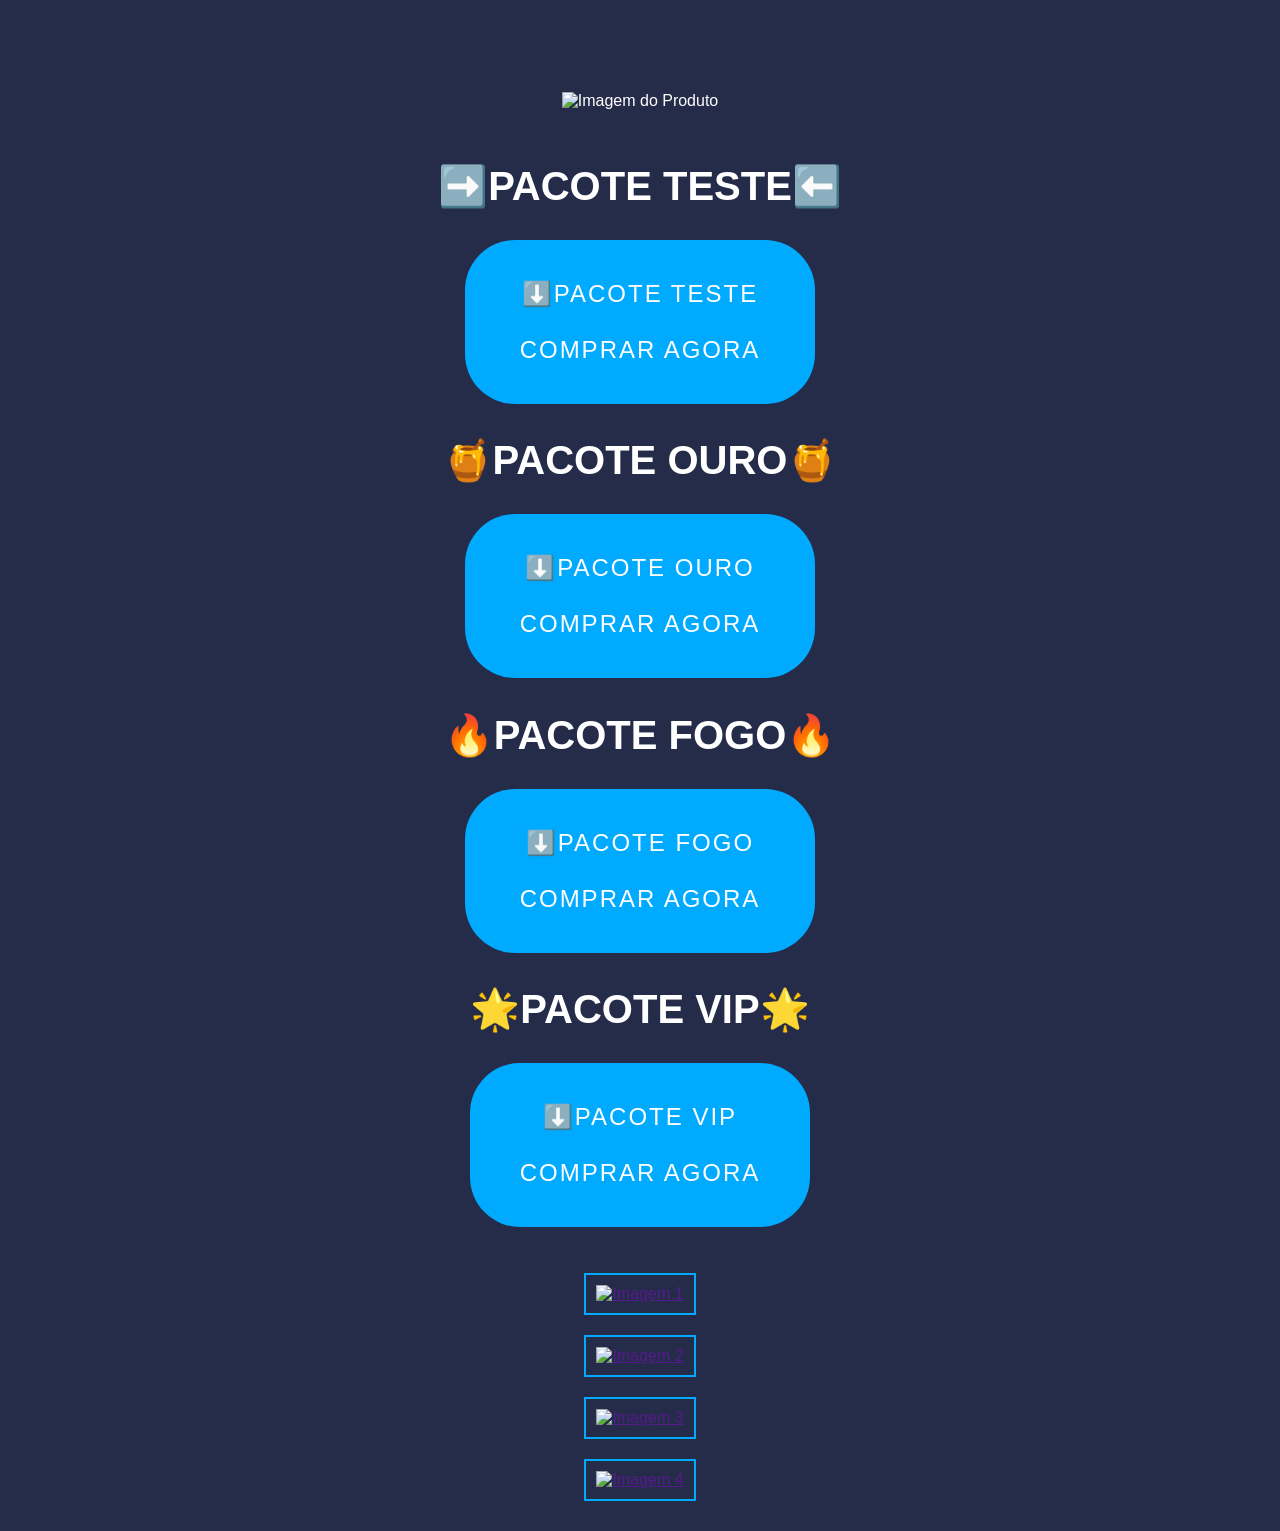
==== index.html @ 2c7ecfc5 "Add files via upload" ====
<!DOCTYPE html>
<html>
<head>
  <title>PACOTES VIP - LAURA SANCHEZ</title>
  <style>
    body {
      background-color: #252c4a;
      font-family: Arial, sans-serif;
      margin: 0;
      padding: 0;
    }

    .container {
      display: flex;
      flex-direction: column;
      align-items: center;
      justify-content: center;
      color: #ffffff;
      text-align: center;
      padding: 20px;
      box-sizing: border-box;
    }

    .product-image {
      max-width: 100%;
      margin-bottom: 20px;
    }

    h2 {
      font-size: 24px;
      margin-bottom: 10px;
    }

    .buy-button {
      padding: 40px 50px;
      font-size: 24px;
      border: none;
      border-radius: 50px;
      background-color: #00aaff;
      color: #ffffff;
      text-transform: uppercase;
      letter-spacing: 2px;
      transition: background-color 0.3s ease;
      display: inline-block;
      margin-top: 10px;
      width: 100%;
      max-width: 350px;
    }

    .buy-button:hover {
      background-color: #0077cc;
    }

    .buy-button:focus {
      outline: none;
    }

    .image-wrapper {
      border: 2px solid #00aaff;
      margin: 10px;
      padding: 10px;
      display: inline-block;
    }

    .image-wrapper img {
      max-width: 100%;
    }

    .blink-animation {
      animation: blink 1.5s infinite;
    }

    @keyframes blink {
      0% { opacity: 1; }
      50% { opacity: 0; }
      100% { opacity: 1; }
    }
  </style>
</head>
<br><br><br><br>
<body>
  <div class="container">
    <img class="product-image" src="https://i.ibb.co/f850Kmj/pacote-vip.png" alt="Imagem do Produto">

    <div>
      <h2 style="font-size: 40px; margin-bottom: 20px;">➡️PACOTE TESTE⬅️</h2>
      <a href="https://pepper.com.br/checkout/index.html?p=47967&o=49693"><button class="buy-button" type="button">⬇️PACOTE TESTE<br><br>COMPRAR AGORA</button></a>
    </div>

    <div>
      <h2 style="font-size: 40px; margin-bottom: 20px;">🍯PACOTE OURO🍯</h2>
      <a href="https://pepper.com.br/checkout/index.html?p=47967&o=49694"><button class="buy-button" type="button">⬇️PACOTE OURO<br><br>COMPRAR AGORA</button></a>
    </div>

    <div>
      <h2 style="font-size: 40px; margin-bottom: 20px;">🔥PACOTE FOGO🔥</h2>
      <a href="https://pepper.com.br/checkout/index.html?p=47967&o=49695"><button class="buy-button blink-animation" type="button">⬇️PACOTE FOGO<br><br>COMPRAR AGORA</button></a>
    </div>

    <div>
      <h2 style="font-size: 40px; margin-bottom: 20px;">🌟PACOTE VIP🌟</h2>
      <a href="https://pepper.com.br/checkout/index.html?p=47967&o=49696"><button class="buy-button" type="button">⬇️PACOTE VIP<br><br>COMPRAR AGORA</button></a>
    </div>
    <br><br>
    <div class="image-wrapper">
      <a href=""><img src="https://i.ibb.co/4Wndb2W/01.png" alt="Imagem 1"></a>
    </div>

    <div class="image-wrapper">
      <a href=""><img src="https://i.ibb.co/R0n1n1X/PV.png" alt="Imagem 2"></a>
    </div>

    <div class="image-wrapper">
      <a href=""><img src="https://i.ibb.co/zRY7qC9/03.png" alt="Imagem 3"></a>
    </div>

    <div class="image-wrapper">
      <a href=""><img src="https://i.ibb.co/wpYkv2X/04.png" alt="Imagem 4"></a>
    </div>
  </div>
</body>
</html>
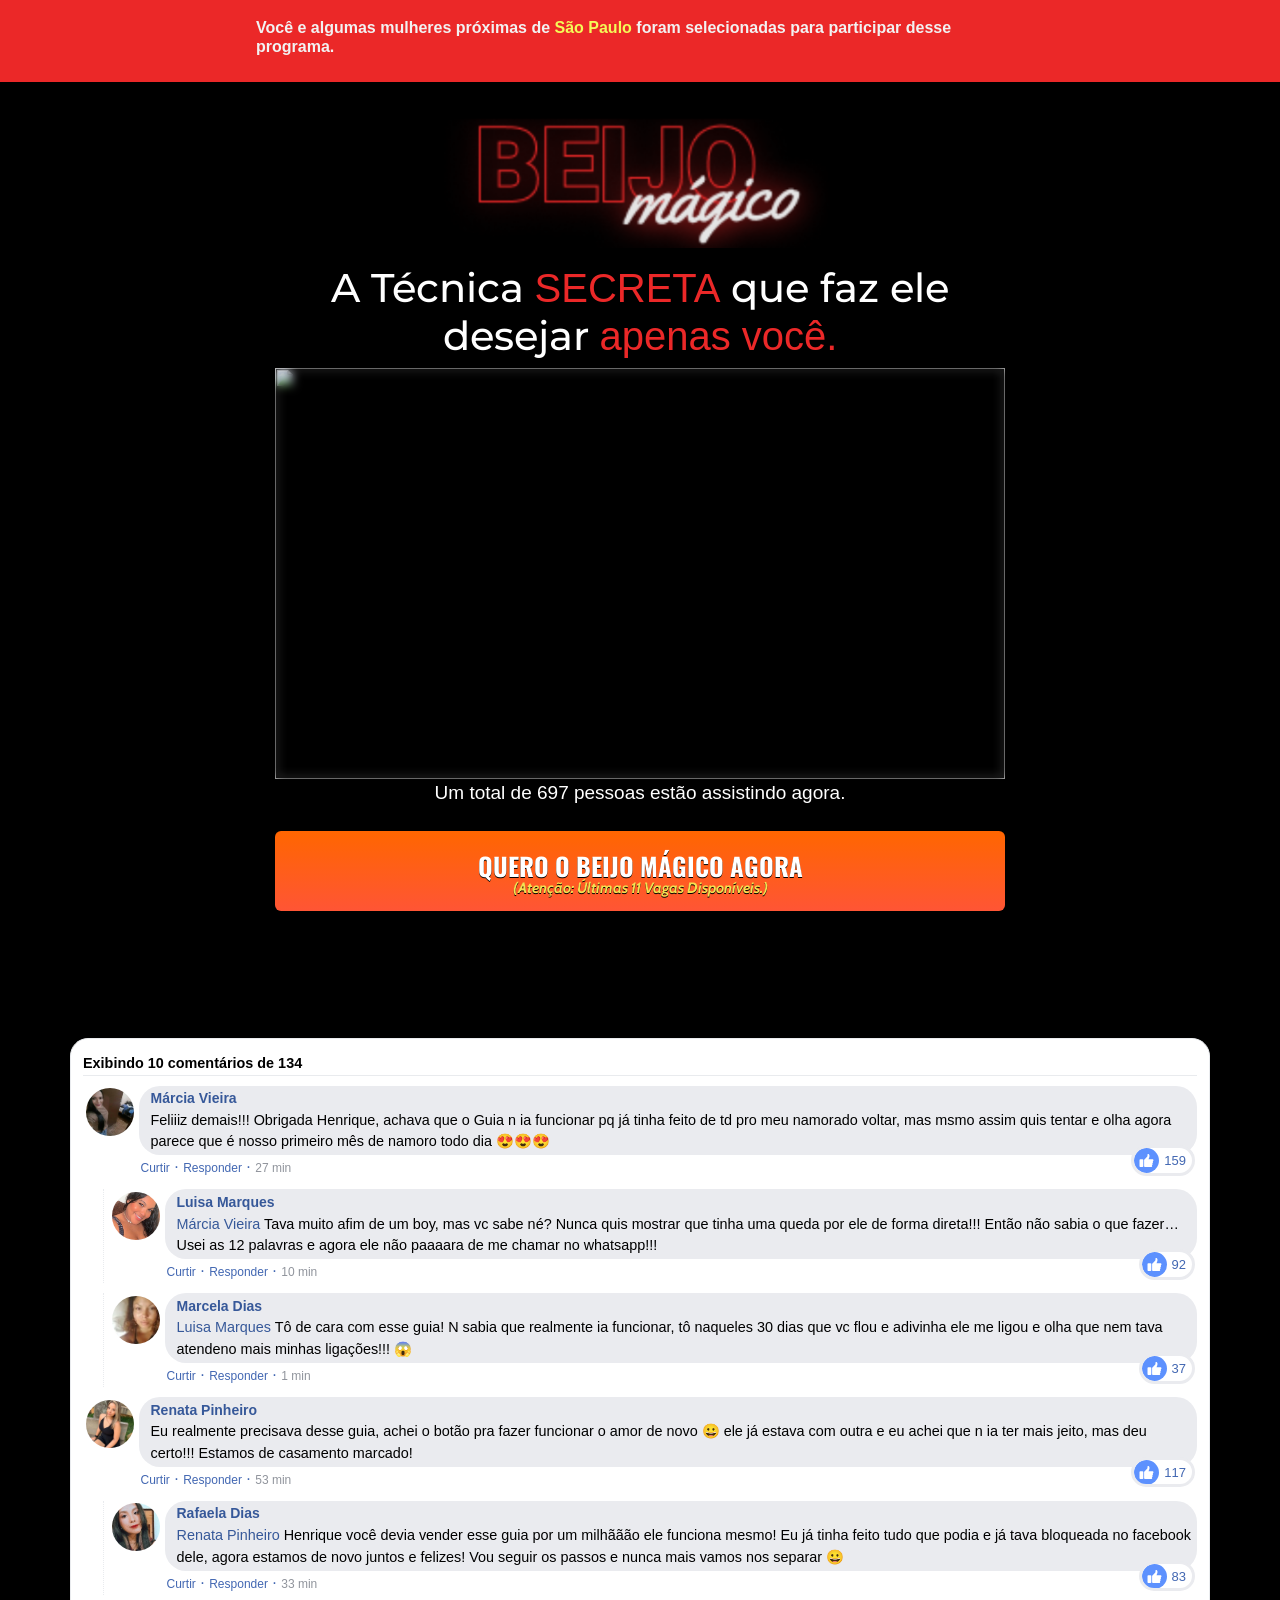
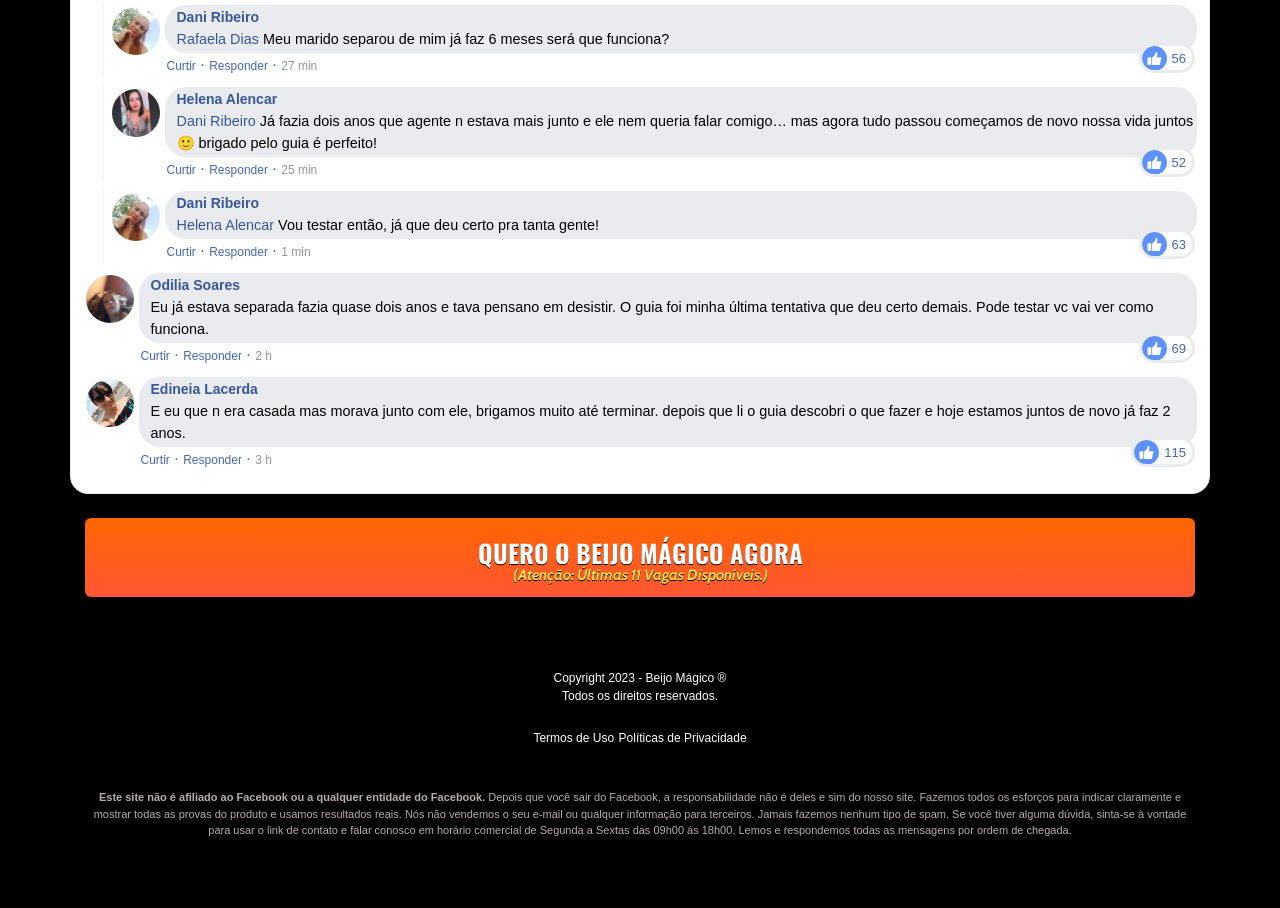
==== commit 1b83f196: "Add files via upload" ====
--- a/index.html
+++ b/index.html
@@ -1,122 +1,1244 @@
+
+
 <!DOCTYPE html>
-<html>
+<html lang="pt-br">
 <head>
-  <title>PACOTES VIP - LAURA SANCHEZ</title>
-  <style>
-    body {
-      background-color: #252c4a;
-      font-family: Arial, sans-serif;
+
+<meta charset="utf-8">
+<meta name="viewport" content="width=device-width, initial-scale=1, shrink-to-fit=no">
+<title>Beijo Mágico</title>
+<link rel="shortcut icon" href="./files/favicon.ico">
+<link rel="stylesheet" href="https://stackpath.bootstrapcdn.com/bootstrap/4.1.3/css/bootstrap.min.css" integrity="sha384-MCw98/SFnGE8fJT3GXwEOngsV7Zt27NXFoaoApmYm81iuXoPkFOJwJ8ERdknLPMO" crossorigin="anonymous">
+<link href="https://fonts.googleapis.com/css2?family=Cabin&family=Montserrat&family=Open+Sans&family=Oswald&display=swap" rel="stylesheet">
+
+<script async src="https://www.googletagmanager.com/gtag/js?id=G-GF284XY72P"></script>
+<script>
+      window.dataLayer = window.dataLayer || [];
+      function gtag(){dataLayer.push(arguments);}
+      gtag('js', new Date());
+    
+      gtag('config', 'G-GF284XY72P');
+    </script>
+<style type="text/css">
+      header {
+        color: white;
+        background-image: url("assets/img/bg.jpg");
+        background-color: rgba(0, 0, 0, 0.6);
+        background-position: center;
+        background-size: cover;
+        background-attachment: fixed;
+        background-blend-mode: darken;
+      }
+    </style>
+</head>
+<body>
+</script>
+</head>
+<body>
+<style>
+.zMkYDH2912119 {display: none}
+html {overflow-x:hidden}
+</style>
+<style>.zooming { animation: zooming 1.25s ease infinite; } @keyframes zooming { 0% { transform: scale(1, 1); } 50% { transform: scale(1.1, 1.1); } 100% { transform: scale(1, 1); } }</style>
+<style>.px-1{padding-left:4px;padding-right:4px}.pt-0.5{padding-top:2px}.mt-4{margin-top:16px}@media (min-width:640px){.sm\:text-sm{font-size:14px;line-height:20px}}.mt-2{margin-top:8px}.mb-2{margin-bottom:8px}.flex{display:flex}.w-full{width:100%}.space-x-1>:not([hidden])~:not([hidden]){margin-left:.25rem}.items-center{align-items:center}.font-\[Helvetica\]{font-family:Helvetica,Arial,sans-serif}.cursor-pointer{cursor:pointer}.rounded-full{border-radius:99999px}.h-12{height:48px}.w-12{width:48px}.flex-col{flex-direction:column}.py-1{padding-top:4px;padding-bottom:4px}.px-3{padding-left:12px;padding-right:12px}.pl-0\.5,.px-0\.5{padding-left:2px}.rounded-\[18px\]{border-radius:18px}.bg-stone-100{background-color:#f5f5f4}.px-0\.5{padding-right:2px}.font-semibold{font-weight:600}.text-\[\#365899\]{color:#365899}.text-\[13px\]{font-size:13px}.leading-4{line-height:16px}.hover\:underline:hover{text-decoration-line:underline}.text-sm{font-size:14px}.relative{position:relative}.justify-between{justify-content:space-between}.grow{flex-grow:1}.text-xs{font-size:12px}.text-\[\#90949c\]{color:#90949c}.ml-px{margin-left:1px}.gap-1{gap:4px}.w-fit{width:fit-content}.hidden{display:none}.-mt-1{margin-top:-4px}.-mt-2{margin-top:-8px}.mr-2{margin-right:8px}.h-4,.h-5{height:16px}.drop-shadow{--tw-drop-shadow:drop-shadow(0 1px 2px rgba(0, 0, 0, 0.1)) drop-shadow(0 1px 1px rgba(0, 0, 0, 0.06));filter:var(--tw-drop-shadow)}.bg-slate-50{background-color:#f8fafc}.py-0\.5{padding-top:2px;padding-bottom:2px}.pr-1{padding-right:4px}.block{display:block}.w-4{width:16px}.z-10{z-index:10}.-ml-1{margin-left:-4px}.ml-4{margin-left:16px}.gap-x-0\.5{column-gap:2px}.mr-0\.5{margin-right:2px;margin-left:2px}.border-l{border-left-width:1px}.border-slate-300{border-color:#cbd5e1}.border-dotted{border-style:dotted}.ml-5{margin-left:20px}.h-8{height:32px}.w-8{width:32px}.h-10{height:40px}.w-10{width:40px}@media (min-width:640px){.sm\:w-16{width:64px}.sm\:ml-12{margin-left:48px}}.pl-2{padding-left:8px}</style>
+<div class="division-1657813287709__wrapper">
+<style>
+#division-1657813287709 {
+position: relative;
+padding: 2vh 20vw 2vh 20vw;
+background-color: #EB2828;
+}
+@media (max-width:1200px) {
+#division-1657813287709 {
+padding: 1vh 10vw 1vh 10vw;
+}
+}
+@media (max-width:600px) {
+#division-1657813287709 {
+padding: 0.75vh 1.5vw 0.75vh 1.5vw;
+}
+}
+</style>
+<div id="division-1657813287709" class="AWtPQv2903404">
+<div class="text-16578133316969nqkcl">
+<style>
+.text-16578133316969nqkcl-element p {
+font-size: 1.32vw;
+text-align: center;
+margin-top: 1vh;
+margin-bottom: 1vh;
+color: #ffffff;
+line-height: 1.1;
+font-weight: 400;
+}
+@media (max-width: 1200px) {
+.text-16578133316969nqkcl-element p {
+font-size: 2.20vw;
+margin-top: 0.75vh;
+margin-bottom: 0.75vh;
+}
+}
+@media (max-width: 640px) {
+.text-16578133316969nqkcl-element p {
+font-size: 4.00vw;
+text-align: center;
+}
+}
+</style>
+<div class="text-16578133316969nqkcl-element text">
+<h6>
+<span style="color: #F2F2F2"><b><span class="sm">Você e algumas mulheres próximas de <span id="address" style="color:#F4FA58;">São Paulo</span> foram selecionadas para participar desse programa.</span></b></span>&nbsp;<b><span class="lg"></span>&nbsp;</b>
+</h6>
+<script src="https://ajax.googleapis.com/ajax/libs/jquery/3.5.1/jquery.min.js"></script>
+<script>$.get("https://ipinfo.io/json", function (response) { $("#address").html(response.city);
+}, "jsonp");
+</script>
+</div>
+</div>
+</div>
+</div>
+<style>
+    header {
+      background: url("./files/headerbg2.jpg");
+      background-repeat: repeat;
+    }
+    h1 {
+      font-size: clamp(1.5em, 1em + 3vw, 2.5em);
+      text-transform: uppercase bold;
+      font-family: 'Montserrat', sans-serif;
+    }
+    .a-btn {
+      text-decoration: none;
+      -webkit-font-smoothing: antialiased;
       margin: 0;
-      padding: 0;
-    }
-
-    .container {
-      display: flex;
-      flex-direction: column;
-      align-items: center;
-      justify-content: center;
-      color: #ffffff;
+      border: 0; 
+      font: inherit; 
+      vertical-align: baseline;
+      color: #2e82bc; 
+      outline: 0; 
+      line-height: 1; 
+      text-align: center; 
+      position:relative!important; display: inline-block!important;
+      border-style: solid; 
+      width: 100%; padding-left: 0!important; padding-right: 0!important; 
+      margin-bottom: 10px; 
+      padding: 22px 44px; border-color: #ff5535; border-width: 0px; 
+      border-radius: 6px; 
+      background: linear-gradient(to bottom, #ff6600 0%, #ff5535 100%); 
+      box-shadow: 0px 1px 1px 0px rgba(0,0,0,0.5); 
+      text-decoration: none!important;
+    }
+    .span-btn {
+      text-decoration: none;
+      -webkit-font-smoothing: antialiased; 
       text-align: center;
-      padding: 20px;
-      box-sizing: border-box;
-    }
-
-    .product-image {
-      max-width: 100%;
-      margin-bottom: 20px;
-    }
-
-    h2 {
-      font-size: 24px;
-      margin-bottom: 10px;
-    }
-
-    .buy-button {
-      padding: 40px 50px;
-      font-size: 24px;
-      border: none;
-      border-radius: 50px;
-      background-color: #00aaff;
-      color: #ffffff;
+      margin: 0; 
+      border: 0; 
+      font: inherit;
+      vertical-align: baseline;
+      display: block; 
+      position: relative; 
+      z-index: 1; 
+      padding: 0 15px; 
+      white-space: normal; 
+      font-size: 25px;
+      color: #ffffff; 
+      font-family: Oswald; 
+      font-weight: bold; 
+      text-shadow: #000000 0px 1px 0px;
+      text-decoration: none;
+    }
+    .span-btn2 {
+      -webkit-font-smoothing: antialiased; 
+      text-align: center;
+      padding: 0; border: 0;
+      font: inherit; 
+      vertical-align: baseline; 
+      display: block; 
+      position: relative;
+      z-index: 1; 
+      margin: .2em 0 -.5em; 
+      font-size: 15px; 
+      color: #f5e051; 
+      font-family: Cabin; 
+      font-weight: bold; 
+      font-style: italic;
+      text-shadow: #000000 0px 1px 0px;
+    }
+    .comments {
+      background-color: #000000;
+    }
+    .comment {
+      display: block; 
+      padding: 10px 0; 
+      line-height: 20px;
+    }
+    .span {
+      color: #365899; 
+      font-weight: bold;
+    }
+    .answer {
+      color: #444; 
+      -webkit-font-smoothing: antialiased;
+      margin: 0; 
+      padding: 0; 
+      border: 0; 
+      font: inherit; 
+      vertical-align: baseline; 
+      display: block; 
+      padding-top: 10px; 
+      line-height: 20px;
+      padding-left: 9px; 
+      border-left: 1px solid #E9EBEE; margin-left: 50px; padding-bottom: 0;
+    }
+    .classeNova {
+      color: #444; 
+      -webkit-font-smoothing: antialiased; 
+      margin: 0; 
+      padding: 0; 
+      border: 0; 
+      font: inherit; 
+      vertical-align: baseline;
+      font-family: Arial; 
+      background-color:
+      #F6F7F9;
+      font-size: 14px; 
+      padding-top: 20px;"      
+    }
+    .paragrafo {
+      color: #444; 
+      font-family: 'Helvetica Neue',Helvetica,Arial,sans-serif;
+      line-height: 1.5em; 
+      margin: 0;
+      margin-left: 60px; 
+      margin-bottom: 0px;
+    }
+    .like {
+      font-size: 11px; color: #90949c;
+    }
+    .twenty1 {
+      font-weight: 700; 
+      border-bottom: 1px solid #E9EBEE; 
+      display: block; 
+      padding-bottom: 6px;
+    }
+    .imgComment {
+      width: 60px; 
+      height: 50px; 
+      float: left; 
+      padding-right: 10px;
+    }
+    .hide {
+      display: none;
+    }
+    .pirataria h3 {
       text-transform: uppercase;
-      letter-spacing: 2px;
-      transition: background-color 0.3s ease;
-      display: inline-block;
-      margin-top: 10px;
-      width: 100%;
-      max-width: 350px;
-    }
-
-    .buy-button:hover {
-      background-color: #0077cc;
-    }
-
-    .buy-button:focus {
-      outline: none;
-    }
-
-    .image-wrapper {
-      border: 2px solid #00aaff;
-      margin: 10px;
-      padding: 10px;
-      display: inline-block;
-    }
-
-    .image-wrapper img {
-      max-width: 100%;
-    }
-
-    .blink-animation {
-      animation: blink 1.5s infinite;
-    }
-
-    @keyframes blink {
-      0% { opacity: 1; }
-      50% { opacity: 0; }
-      100% { opacity: 1; }
+      font-size: 15px;
+      letter-spacing: 5px;
+    }
+    .pirataria b{
+      color: #FFC400;
+    }
+    .pirataria {
+      font-size: 12px;
+      text-align: justify;
+    }
+    footer {
+      background-color: black;
+      padding-top: 25px;
+      padding-bottom: 25px;
+      color: white;
+    }
+    .cpy {
+      font-size: 12px;
+      margin: 37px 0px 20px 0px;
+    }
+    .links a {
+      font-size: 12px;
+      color: white;
     }
   </style>
 </head>
-<br><br><br><br>
 <body>
-  <div class="container">
-    <img class="product-image" src="https://i.ibb.co/f850Kmj/pacote-vip.png" alt="Imagem do Produto">
-
-    <div>
-      <h2 style="font-size: 40px; margin-bottom: 20px;">➡️PACOTE TESTE⬅️</h2>
-      <a href="https://pepper.com.br/checkout/index.html?p=47967&o=49693"><button class="buy-button" type="button">⬇️PACOTE TESTE<br><br>COMPRAR AGORA</button></a>
-    </div>
-
-    <div>
-      <h2 style="font-size: 40px; margin-bottom: 20px;">🍯PACOTE OURO🍯</h2>
-      <a href="https://pepper.com.br/checkout/index.html?p=47967&o=49694"><button class="buy-button" type="button">⬇️PACOTE OURO<br><br>COMPRAR AGORA</button></a>
-    </div>
-
-    <div>
-      <h2 style="font-size: 40px; margin-bottom: 20px;">🔥PACOTE FOGO🔥</h2>
-      <a href="https://pepper.com.br/checkout/index.html?p=47967&o=49695"><button class="buy-button blink-animation" type="button">⬇️PACOTE FOGO<br><br>COMPRAR AGORA</button></a>
-    </div>
-
-    <div>
-      <h2 style="font-size: 40px; margin-bottom: 20px;">🌟PACOTE VIP🌟</h2>
-      <a href="https://pepper.com.br/checkout/index.html?p=47967&o=49696"><button class="buy-button" type="button">⬇️PACOTE VIP<br><br>COMPRAR AGORA</button></a>
-    </div>
-    <br><br>
-    <div class="image-wrapper">
-      <a href=""><img src="https://i.ibb.co/4Wndb2W/01.png" alt="Imagem 1"></a>
-    </div>
-
-    <div class="image-wrapper">
-      <a href=""><img src="https://i.ibb.co/R0n1n1X/PV.png" alt="Imagem 2"></a>
-    </div>
-
-    <div class="image-wrapper">
-      <a href=""><img src="https://i.ibb.co/zRY7qC9/03.png" alt="Imagem 3"></a>
-    </div>
-
-    <div class="image-wrapper">
-      <a href=""><img src="https://i.ibb.co/wpYkv2X/04.png" alt="Imagem 4"></a>
-    </div>
-  </div>
+<header class="py-3">
+<div class="container">
+<div class="row justify-content-center">
+<div class="col-lg-8 text-center">
+<img src="./files/metodocaixa.png" class="img-fluid my-3">
+<h1>A Técnica <font color="#EB2828">SECRETA</font> que faz ele desejar <font color="#EB2828">apenas você.</font></h1>
+
+<div id="vid_647006cff218ab00097ced7a" style="position:relative;width:100%;padding: 56.25% 0 0;"><img id="thumb_647006cff218ab00097ced7a" src="https://images.converteai.net/61acffd3-7333-4a96-a6e0-87d6857ebe39/players/647006cff218ab00097ced7a/thumbnail.jpg" style="position:absolute;top:0;left:0;width:100%;height:100%;object-fit:cover;display:block;"><div id="backdrop_647006cff218ab00097ced7a" style="position:absolute;top:0;width:100%;height:100%;-webkit-backdrop-filter:blur(5px);backdrop-filter:blur(5px);"></div></div><script type="text/javascript" id="scr_647006cff218ab00097ced7a">var s=document.createElement("script");s.src="https://scripts.converteai.net/61acffd3-7333-4a96-a6e0-87d6857ebe39/players/647006cff218ab00097ced7a/player.js",s.async=!0,document.head.appendChild(s);</script>
+
+
+<p id="visitorCount" class="count-text">Um total de 692 pessoas estão assistindo agora.</p>
+
+<style>
+  .count-text {
+    font-size: 20px;
+  }
+  
+  @media (min-width: 768px) {
+    .count-text {
+      font-size: 19px;
+    }
+  }
+</style>
+
+<script>
+  var count = 0;
+  
+  function updateVisitorCount() {
+    var visitorCountElement = document.getElementById("visitorCount");
+    var currentCount = parseInt(visitorCountElement.textContent.split(" ")[3]);
+    
+    var min = 692;
+    var max = 2621;
+    var incrementOptions = [4, 5, 7, 2];
+    var increment = incrementOptions[Math.floor(Math.random() * incrementOptions.length)];
+    var newCount = currentCount + increment;
+    
+    if (newCount > max) {
+      newCount = max;
+    } else if (newCount < min) {
+      newCount = min;
+    }
+    
+    visitorCountElement.textContent = "Um total de " + newCount + " pessoas estão assistindo agora.";
+    
+    count++;
+    if (count % 7 === 0) {
+      newCount -= 4;
+      if (newCount < min) {
+        newCount = min;
+      }
+      visitorCountElement.textContent = "Um total de " + newCount + " pessoas estão assistindo agora.";
+    }
+  }
+  
+  setInterval(updateVisitorCount, 2000); // Atualiza a cada 2 segundos
+</script>
+
+
+
+
+<div id="cta1" class="mt-4 d-none">
+<a href="https://google.com" class="a-btn" style="text-decoration: none;">
+<span class="span-btn">QUERO O BEIJO MÁGICO AGORA</span>
+<span class="span-btn2">(Atenção: Últimas 11 Vagas Disponíveis.)</span>
+</a>
+</div><br><br><br>
+</div>
+</div>
+</div>
+</div>
+</header>
+
+<meta charset="utf-8">
+  <meta name="viewport" content="width=device-width, initial-scale=1, shrink-to-fit=no">
+  <link rel="stylesheet" href="css/bootstrap.min.css">
+  <link href="https://fonts.googleapis.com/css2?family=Cabin&amp;family=Montserrat&amp;family=Open+Sans&amp;family=Oswald&amp;display=swap" rel="stylesheet">
+  <style>
+  .col-lg-12{
+      padding: 0px
+  }
+  .fb-comments{
+      background-color: white!important;
+     border:1px solid #e9ebee!important
+  }
+ table th {
+      padding: 2px !important;
+  }
+  td, table tbody tr{
+      background-color: #fff!important;
+  }
+    @media (max-width: 768px) {
+  .video-player {
+    width: 100%;
+    background: 0 0;
+  }
+  .video-player iframe {
+    width: 100%;
+    height: 100%;
+    top: 0;
+    margin: auto;
+  }
+  #frame {
+    width: 100%;
+    height: 100%;
+    top: 0;
+    margin: auto;
+  }
+}
+
+* {
+  font-family: Poppins, arial, sans-serif;
+}
+
+body {
+  font-size: 16px;
+  
+}
+.mark-comments{
+  color: #365899;
+}
+.fb-comments {
+  border: 1px solid #e9ebee!important;
+  border-radius: 18px;
+  padding: 12px;
+  margin: auto;
+  position: relative;
+  color: #4267b2;
+}
+
+.fb-comments-header {
+  padding:  0;
+  border-bottom: 1px solid #e9ebee!important;
+}
+
+.fb-comments-header span {
+  color: #000;
+  font-weight: 700;
+  font-size: 0.9em;
+}
+
+.fb-comments-comment {
+  border: none!important;
+  padding: 0;
+  margin: 10px 0;
+  width: 100%;
+}
+
+.fb-comments-reply-wrapper {
+  margin-left: 20px;
+  border-left: 1px dotted #e9ebee!important;
+  padding-left: 5px;
+}
+
+tr,
+td {
+  border: none!important;
+  margin: 0;
+}
+
+td {
+  padding: 2.5px;
+}
+
+tr {
+  padding: 2.5px 0;
+}
+
+.fb-comments-comment-img {
+  vertical-align: top;
+  width: 48px;
+  padding-right: 5px;
+}
+
+.fb-comments-comment-img img {
+    max-width: 48px;
+    max-height: 48px;
+    border-radius: 25px;
+    object-fit: cover;
+}
+
+.fb-comments-comment-name {
+  font-size: 0.85em;
+}
+
+.fb-comments-comment-name name {
+  color: #365899;
+  text-decoration: none!important;
+  font-weight: bold;
+  cursor: pointer;
+  cursor: hand;
+  font-size: 14px;
+}
+
+.fb-comments-comment-name name:hover {
+  text-decoration: underline!important;
+}
+
+.fb-comments-comment-name occupation {
+  color: #90949c!important;
+}
+
+.fb-comments-comment-text {
+font-weight: 500;
+  font-size: 0.9em;
+  color: #000;
+  border-radius: 21px;
+  background-color: #eaebef!important;
+  padding-left: 12px
+}
+.fb-comments-comment-actions{
+    padding: 0 2px !important;
+}
+.fb-comments-comment-actions like,
+.fb-comments-comment-actions reply {
+  font-size: 0.75em;
+  color: #4267b2;
+  text-decoration: none!important;
+  cursor: pointer;
+  cursor: hand;
+}
+
+.fb-comments-comment-actions like.liked {
+  color: #90949c;
+}
+
+.fb-comments-comment-actions like:hover,
+.fb-comments-comment-actions reply:hover {
+  text-decoration: underline;
+}
+
+.fb-comments-comment-actions likes {
+  font-size: 13px;
+  background: url(fonts/like-finalizado.svg);
+  background-repeat: no-repeat;
+  padding-left: 30px;
+  padding-right: 6px;
+  padding-top: 3px;
+  padding-bottom: 2px;
+  margin-top: -10px;
+  float: right;
+  background-color: #fff!important;
+  border: solid #eaebef;
+  border-radius: 19px;
+}
+
+.fb-comments-comment-actions date {
+  font-size: 0.75em;
+  color: #90949c;
+  text-decoration: none;
+  cursor: pointer;
+  cursor: hand;
+}
+
+.fb-comments-comment-actions date:hover {
+  text-decoration: underline;
+}
+
+.fb-comments-loadmore {
+  background: #4080ff!important;
+  border: 1px solid #4080ff!important;
+  border-radius: 3px;
+  box-sizing: border-box;
+  color: #fff;
+  font-size: 14px;
+  padding: 0.875em;
+  text-shadow: none;
+  width: 100%;
+  font-weight: 700;
+  cursor: hand;
+  cursor: pointer;
+}
+
+.fb-reply-input {
+  border: 1px solid lightgrey;
+  border-radius: 3px;
+  width: 100%;
+  padding: 5px 7.5px;
+  font-size: 0.75em;
+  color: #000;
+  outline: none;
+}
+
+.fb-reply-input:hover,
+.fb-reply-button:hover {
+  outline: none;
+}
+
+.fb-reply-button {
+  background: #4080ff!important;
+  border: 1px solid #4080ff!important;
+  border-radius: 3px;
+  box-sizing: border-box;
+  color: #fff;
+  font-size: 0.75em;
+  padding: 5px 7.5px;
+  text-shadow: none;
+  width: 100%;
+  font-weight: 700;
+  cursor: hand;
+  cursor: pointer;
+  outline: none;
+}
+
+.bbtn {
+  width: 100%;
+  max-width: 449px;
+}
+
+@media (max-width: 768px) {
+  .video-player {
+    margin-top: 0 !important;
+  }
+}
+
+    header {
+      background-repeat: no-repeat;
+      background-size: cover;
+    }
+    h1 {
+      font-size: clamp(1.5em, 1em + 3vw, 2.5em);
+      text-transform: uppercase bold;
+      font-family: 'Montserrat', sans-serif;
+    }
+    .a-btn {
+      text-decoration: none;
+      -webkit-font-smoothing: antialiased;
+      margin: 0;
+      border: 0; 
+      font: inherit; 
+      vertical-align: baseline;
+      color: #2e82bc; 
+      outline: 0; 
+      line-height: 1; 
+      text-align: center; 
+      position:relative!important; display: inline-block!important;
+      border-style: solid; 
+      width: 100%; padding-left: 0!important; padding-right: 0!important; 
+      margin-bottom: 10px; 
+      padding: 22px 44px; border-color: #ff5535; border-width: 0px; 
+      border-radius: 6px; 
+      background: linear-gradient(to bottom, #ff6600 0%, #ff5535 100%); 
+      box-shadow: 0px 1px 1px 0px rgba(0,0,0,0.5); 
+      text-decoration: none!important;
+    }
+    .span-btn {
+      text-decoration: none;
+      -webkit-font-smoothing: antialiased; 
+      text-align: center;
+      margin: 0; 
+      border: 0; 
+      font: inherit;
+      vertical-align: baseline;
+      display: block; 
+      position: relative; 
+      z-index: 1; 
+      padding: 0 15px; 
+      white-space: normal; 
+      font-size: 25px;
+      color: #ffffff; 
+      font-family: Oswald; 
+      font-weight: bold; 
+      text-shadow: #000000 0px 1px 0px;
+      text-decoration: none;
+    }
+    .span-btn2 {
+      -webkit-font-smoothing: antialiased; 
+      text-align: center;
+      padding: 0; border: 0;
+      font: inherit; 
+      vertical-align: baseline; 
+      display: block; 
+      position: relative;
+      z-index: 1; 
+      margin: .2em 0 -.5em; 
+      font-size: 15px; 
+      color: #f5e051; 
+      font-family: Cabin; 
+      font-weight: bold; 
+      font-style: italic;
+      text-shadow: #000000 0px 1px 0px;
+    }
+    .comment {
+      display: block; 
+      padding: 10px 0; 
+      line-height: 20px;
+    }
+    .span {
+      color: #365899; 
+      font-weight: bold;
+    }
+    .answer {
+      color: #444; 
+      -webkit-font-smoothing: antialiased;
+      margin: 0; 
+      padding: 0; 
+      border: 0; 
+      font: inherit; 
+      vertical-align: baseline; 
+      display: block; 
+      padding-top: 10px; 
+      line-height: 20px;
+      padding-left: 9px; 
+      border-left: 1px solid #E9EBEE; margin-left: 50px; padding-bottom: 0;
+    }
+    .classeNova {
+      color: #444; 
+      -webkit-font-smoothing: antialiased; 
+      margin: 0; 
+      padding: 0; 
+      border: 0; 
+      font: inherit; 
+      vertical-align: baseline;
+      font-family: Arial; 
+      background-color:
+      #F6F7F9!important;
+      font-size: 14px; 
+      padding-top: 20px;      
+    }
+    .paragrafo {
+      color: #444; 
+      font-family: 'Helvetica Neue',Helvetica,Arial,sans-serif;
+      line-height: 1.5em; 
+      margin: 0;
+      margin-left: 60px; 
+      margin-bottom: 0px;
+    }
+    .like {
+      font-size: 11px; color: #90949c;
+    }
+    .twenty1 {
+      font-weight: 700; 
+      border-bottom: 1px solid #E9EBEE; 
+      display: block; 
+      padding-bottom: 6px;
+    }
+    .imgComment {
+      width: 60px; 
+      height: 50px; 
+      float: left; 
+      padding-right: 10px;
+    }
+    .hide {
+      display: none;
+    }
+    .pirataria h3 {
+      text-transform: uppercase;
+      font-size: 15px;
+      letter-spacing: 5px;
+    }
+    .pirataria b{
+      color: #FFC400;
+    }
+    .pirataria {
+      font-size: 12px;
+      text-align: justify;
+    }
+    footer {
+      background-color: black;
+      padding-top: 25px;
+      padding-bottom: 25px;
+      color: white;
+    }
+    .cpy {
+      font-size: 12px;
+      margin: 37px 0px 20px 0px;
+    }
+    .links a {
+      font-size: 12px;
+      color: white;
+    }
+    .lucas{
+      font-size: 50px;
+      color: #020201;
+      text-shadow: 2px 2px 2px white;
+    }
+  </style>
+
+
+  <section class="comments py-4">
+    <div class="container">
+      <div class="row justify-content-center">
+        <div class="col-lg-12">
+          <div class="fb-comments" style="margin-top: 5px;">
+            <div class="fb-comments-header">
+              <span>Exibindo 10 comentários de 134</span>
+            </div>
+            <div class="fb-comments-wrapper" id="1">
+              <table class="fb-comments-comment">
+                <tbody>
+                  <tr>
+                    <td rowspan="3" class="fb-comments-comment-img"><img decoding="async" loading="lazy" src="images/22.jpeg" width="48" height="48" alt="imagem 1"></td>
+                   
+                  </tr>
+                  <tr>
+                    <td class="fb-comments-comment-text">
+  
+                        <font class="fb-comments-comment-name">
+                          <name>Márcia Vieira</name>
+                        </font>
+                        <br>
+                        Feliiiz demais!!! Obrigada Henrique, achava que o Guia n ia funcionar pq já tinha feito de td pro meu namorado voltar, mas msmo assim quis tentar e olha agora parece que é nosso primeiro mês de namoro todo dia 😍😍😍 
+                    </td>
+                  </tr>
+                  <tr>
+                    <td class="fb-comments-comment-actions">
+                      <like>Curtir</like>
+                      ·
+                      <reply>Responder</reply>
+                      ·
+                      <likes>159</likes>
+                      
+                      <date>27 min</date>
+                    </td>
+                  </tr>
+                </tbody>
+              </table>
+            </div>
+            <div class="fb-comments-reply-wrapper" id="2">
+              <table class="fb-comments-comment">
+                <tbody>
+                  <tr>
+                    <td rowspan="3" class="fb-comments-comment-img"><img decoding="async" loading="lazy" width="48" height="48" alt="imagem 2" src="images/20.jpg"></td>
+                   
+                  </tr>
+                  <tr>
+                    <td class="fb-comments-comment-text">
+                      <font class="fb-comments-comment-name">
+                        <name>Luisa Marques</name>
+                      </font>
+                      <br> 
+                      <name class="mark-comments">Márcia Vieira</name> Tava muito afim de um boy, mas vc sabe né? Nunca quis mostrar que tinha uma queda por ele de forma direta!!! Então não sabia o que fazer… Usei as 12 palavras e agora ele não paaaara de me chamar no whatsapp!!!
+                    </td>
+                  </tr>
+                  <tr>
+                    <td class="fb-comments-comment-actions">
+                      <like>Curtir</like>
+                      ·
+                      <reply>Responder</reply>
+                      ·
+                      <likes>92</likes>
+                      
+                      <date>10 min</date>
+                    </td>
+                  </tr>
+                </tbody>
+              </table>
+            </div>
+            <div class="fb-comments-reply-wrapper" id="3">
+              <table class="fb-comments-comment">
+                <tbody>
+                  <tr>
+                    <td rowspan="3" class="fb-comments-comment-img"><img decoding="async" loading="lazy" width="48" height="48" alt="imagem3" src="images/18.jpg"></td>
+                    
+                  </tr>
+                  <tr>
+                    <td class="fb-comments-comment-text">
+                      <font class="fb-comments-comment-name">
+                        <name>Marcela Dias</name>
+                      </font>
+                      <br>
+                      <name class="mark-comments">Luisa Marques</name> Tô de cara com esse guia! N sabia que realmente ia funcionar, tô naqueles 30 dias que vc flou e adivinha ele me ligou e olha que nem tava atendeno mais minhas ligações!!!
+
+ 😱
+                    </td>
+                  </tr>
+                  <tr>
+                    <td class="fb-comments-comment-actions">
+                      <like>Curtir</like>
+                      ·
+                      <reply>Responder</reply>
+                      ·
+                      <likes>37</likes>
+                      
+                      <date>1 min</date>
+                    </td>
+                  </tr>
+                </tbody>
+              </table>
+            </div>
+            <div class="fb-comments-wrapper" id="4">
+              <table class="fb-comments-comment">
+                <tbody>
+                  <tr>
+                    <td rowspan="3" class="fb-comments-comment-img"><img decoding="async" loading="lazy" width="48" height="48" alt="imagem de perfil" src="images/17.jpeg"></td>
+                   
+                  </tr>
+                  <tr>
+                    <td class="fb-comments-comment-text">
+                      <font class="fb-comments-comment-name">
+                        <name>Renata Pinheiro</name>
+                      </font>
+                      <br>
+                      Eu realmente precisava desse guia, achei o botão pra fazer funcionar o amor de novo 😀 ele já estava com outra e eu achei que n ia ter mais jeito, mas deu certo!!! Estamos de casamento marcado!
+                    </td>
+                  </tr>
+                  <tr>
+                    <td class="fb-comments-comment-actions">
+                      <like>Curtir</like>
+                      ·
+                      <reply>Responder</reply>
+                      ·
+                      <likes>117</likes>
+                      
+                      <date>53 min</date>
+                    </td>
+                  </tr>
+                </tbody>
+              </table>
+            </div>
+            
+            <div class="fb-comments-reply-wrapper" id="6">
+              <table class="fb-comments-comment">
+                <tbody>
+                  <tr>
+                    <td rowspan="3" class="fb-comments-comment-img"><img decoding="async" loading="lazy" width="48" height="48" alt="imagem de perfil" src="images/5-1.jpeg"></td>
+                   
+                  </tr>
+                  <tr>
+                    <td class="fb-comments-comment-text">
+
+                      <font class="fb-comments-comment-name">
+                        <name>Rafaela Dias</name>
+                      </font>
+                      <br>
+
+                      <name class="mark-comments">  
+                        Renata Pinheiro </name> Henrique você devia vender esse guia por um milhããão ele funciona mesmo! Eu já tinha feito tudo que podia e já tava bloqueada no facebook dele, agora estamos de novo juntos e felizes! Vou seguir os passos e nunca mais vamos nos separar 😀
+
+
+                    </td>
+                  </tr>
+                  <tr>
+                    <td class="fb-comments-comment-actions">
+                      <like>Curtir</like>
+                      ·
+                      <reply>Responder</reply>
+                      ·
+                      <likes>83</likes>
+                      
+                      <date>33 min</date>
+                    </td>
+                  </tr>
+                </tbody>
+              </table>
+            </div>
+            <div class="fb-comments-reply-wrapper" id="7">
+              <table class="fb-comments-comment">
+                <tbody>
+                  <tr>
+                    <td rowspan="3" class="fb-comments-comment-img"><img decoding="async" loading="lazy" width="48" height="48" alt="imagem de perfil" src="images/19.jpeg"></td>
+                   
+                  </tr>
+                  <tr>
+                    <td class="fb-comments-comment-text">
+                      <font class="fb-comments-comment-name">
+                        <name>Dani Ribeiro</name>
+                      </font>
+                      <br>
+                      <name class="mark-comments">  
+                        Rafaela Dias </name>
+                        Meu marido separou de mim já faz 6 meses será que funciona?
+
+
+                    </td>
+                  </tr>
+                  <tr>
+                    <td class="fb-comments-comment-actions">
+                      <like>Curtir</like>
+                      ·
+                      <reply>Responder</reply>
+                      ·
+                      <likes>56</likes>
+                      
+                      <date>27 min</date>
+                    </td>
+                  </tr>
+                </tbody>
+              </table>
+            </div>
+            <div class="fb-comments-reply-wrapper" id="8">
+              <table class="fb-comments-comment">
+                <tbody>
+                  <tr>
+                    <td rowspan="3" class="fb-comments-comment-img"><img decoding="async" loading="lazy" width="48" height="48" alt="imagem de perfil" src="images/6-1.jpeg"></td>
+                   
+                  </tr>
+                  <tr>
+                    <td class="fb-comments-comment-text">
+                      <font class="fb-comments-comment-name">
+                        <name>Helena Alencar</name>
+                      </font>
+                      <br>
+                      <name class="mark-comments">  
+                        Dani Ribeiro</name>
+                        Já fazia dois anos que agente n estava mais junto e ele nem queria falar comigo… mas agora tudo passou começamos de novo nossa vida juntos 🙂 brigado pelo guia é perfeito!
+
+
+                    </td>
+                  </tr>
+                  <tr>
+                    <td class="fb-comments-comment-actions">
+                      <like>Curtir</like>
+                      ·
+                      <reply>Responder</reply>
+                      ·
+                      <likes>52</likes>
+                      
+                      <date>25 min</date>
+                    </td>
+                  </tr>
+                </tbody>
+              </table>
+            </div>
+            <div class="fb-comments-reply-wrapper" id="9">
+              <table class="fb-comments-comment">
+                <tbody>
+                  <tr>
+                    <td rowspan="3" class="fb-comments-comment-img"><img decoding="async" loading="lazy" width="48" height="48" alt="imagem de perfil" src="images/19.jpeg"></td>
+                    
+                  </tr>
+                  <tr>
+                    <td class="fb-comments-comment-text">
+                      <font class="fb-comments-comment-name">
+                        <name>Dani Ribeiro</name>
+                      </font>
+                      <br>
+                      <name class="mark-comments">Helena Alencar</name>
+                    Vou testar então, já que deu certo pra tanta gente!
+
+
+                    </td>
+                  </tr>
+                  <tr>
+                    <td class="fb-comments-comment-actions">
+                      <like>Curtir</like>
+                      ·
+                      <reply>Responder</reply>
+                      ·
+                      <likes>63</likes>
+                      <date>1 min</date>
+                    </td>
+                  </tr>
+                </tbody>
+              </table>
+            </div>
+            <div class="fb-comments-wrapper" id="10">
+              <table class="fb-comments-comment">
+                <tbody>
+                  <tr>
+                    <td rowspan="3" class="fb-comments-comment-img"><img decoding="async" loading="lazy" width="48" height="48" alt="imagem de perfil" src="images/10.jpeg"></td>
+                   
+                  </tr>
+                  <tr>
+                    <td class="fb-comments-comment-text">
+                      <font class="fb-comments-comment-name">
+                        <name>Odilia Soares </name>
+                      </font>
+                      <br>
+                     Eu já estava separada fazia quase dois anos e tava pensano em desistir. O guia foi minha última tentativa que deu certo demais. Pode testar vc vai ver como funciona.
+
+
+                    </td>
+                  </tr>
+                  <tr>
+                    <td class="fb-comments-comment-actions">
+                      <like>Curtir</like>
+                      ·
+                      <reply>Responder</reply>
+                      ·
+                      <likes>69</likes>
+                      
+                      <date>2 h</date>
+                    </td>
+                  </tr>
+                </tbody>
+              </table>
+            </div>
+            <div class="fb-comments-wrapper" id="11">
+              <table class="fb-comments-comment">
+                <tbody>
+                  <tr>
+                    <td rowspan="3" class="fb-comments-comment-img"><img decoding="async" loading="lazy" width="48" height="48" alt="imagem de perfil" src="images/9.jpeg"></td>
+                 
+                  </tr>
+                  <tr>
+                    <td class="fb-comments-comment-text">
+                      <font class="fb-comments-comment-name">
+                        <name>Edineia Lacerda</name>
+                        <br>
+                      </font>
+E eu que n era casada mas morava junto com ele, brigamos muito até terminar. depois que li o guia descobri o que fazer e hoje estamos juntos de novo já faz 2 anos.                   </td>
+                  </tr>
+                  <tr>
+                    <td class="fb-comments-comment-actions">
+                      <like>Curtir</like>
+                      ·
+                      <reply>Responder</reply>
+                      ·
+                      <likes>115</likes>
+                      
+                      <date>3 h</date>
+                    </td>
+                  </tr>
+                </tbody>
+              </table>
+           
+           <script>
+  function showBtn1 () {
+      document.getElementById("btn1").classList.remove("hide")
+    }
+    
+    
+  function loadMore() {
+    $('#more').show()
+    $('.fb-comments-loadmore').hide().remove()
+}
+$(document).ready(function() {
+    $('date').each(function() {
+        if ($(this).attr('data-date-minus')) {
+            $(this).html(dateMinus($(this).attr('data-date-minus')))
+        }
+    })
+})
+
+function dateMinus(what) {
+    var today = Date.now()
+    var nw = today - what * 10000
+    var newd = new Date()
+    newd.setTime(nw)
+    var mthName = ['Janeiro', 'Fevereiro', 'MarÃ§o', 'Abril', 'Maio', 'Junho', 'Julho', 'Agosto', 'Setembro', 'Outubro', 'Novembro', 'Dezembro']
+    var mthNm = mthName[newd.getMonth()]
+    return (newd.getDate() +
+        ' de ' +
+        mthNm +
+        ' de ' +
+        newd.getFullYear() +
+        ' ' +
+        newd.getHours() +
+        ':' +
+        round(newd.getMinutes()))
+}
+
+function round(what) {
+    if (what < 10) {
+        return '0' + what
+    } else {
+        return what
+    }
+}
+$('like').on('click', function() {
+    if ($(this).hasClass('liked')) {
+        $(this).parents('.fb-comments-wrapper, .fb-comments-reply-wrapper').find('likes').text(parseInt($(this).parents('.fb-comments-wrapper, .fb-comments-reply-wrapper').find('likes').text()) - 1)
+        $(this).removeClass('liked')
+        $(this).text('Curtir')
+    } else {
+        $(this).parents('.fb-comments-wrapper, .fb-comments-reply-wrapper').find('likes').text(parseInt($(this).parents('.fb-comments-wrapper, .fb-comments-reply-wrapper').find('likes').text()) + 1)
+        $(this).addClass('liked')
+        $(this).text('Descurtir')
+    }
+})
+$('reply').on('click', function() {
+    if (fbobj != null) {
+        handleReply($(this).parents('.fb-comments-wrapper, .fb-comments-reply-wrapper').attr('id'))
+    } else {
+        logInWithFacebook(handleReply, $(this).parents('.fb-comments-wrapper, .fb-comments-reply-wrapper').attr('id'))
+    }
+})
+
+function handleReply(id) {
+    var text = ''
+    var obj = $('#' + id)
+    if (obj.hasClass('fb-comments-reply-wrapper')) {
+        text = '@' + obj.find('name').text()
+        obj = $('#' + id.split('-')[0])
+    }
+    obj.find('.row.reply-box').remove()
+    obj.append('<div class="row reply-box" id="reply-' +
+        obj.attr('id') +
+        '"><div class="col-xs-10"><input type="text" value="' +
+        text +
+        '" placeholder="AÃ±ade una respuesta..." class="fb-reply-input" /></div><div class="col-xs-2"><button class="fb-reply-button" onclick="javascript:postReply(' +
+        obj.attr('id') +
+        ');">Responder</button></div></div>')
+}
+
+function postReply(id) {
+    var obj = $('#reply-' + id)
+    if (obj && obj.find('.fb-reply-input').val()) {
+        var date = new Date()
+        var fbreply = {
+            forid: id,
+            date: date,
+            text: obj.find('.fb-reply-input').val()
+        }
+        fbreplies.push(fbreply)
+        var replyc = reply.clone()
+        replyc.attr('id', id + '-' + Math.floor(Math.random() * 100 + 10))
+        replyc.find('name').text(fbobj.name)
+        replyc.find('.fb-comments-comment-img').find('img').attr('src', fbobj.pictureURL)
+        replyc.find('.fb-comments-comment-text').text(obj.find('.fb-reply-input').val())
+        replyc.find('date').each(function() {
+            if ($(this).attr('data-date-minus')) {
+                $(this).html(dateMinus($(this).attr('data-date-minus')))
+            }
+        })
+        $('#' + id).after(replyc)
+        obj.remove()
+        var today = new Date()
+        today.setDate(today.getFullYear() + 1)
+        setCookie('fbreplies', JSON.stringify(fbreplies), today)
+    }
+}
+
+
+        </script>
+
+                </div>
+            </div>
+          </div>
+        </div>
+
+<div id="cta2" class="mt-4 d-none">
+<a href="https://google.com" class="a-btn" style="text-decoration: none;">
+<span class="span-btn">QUERO O BEIJO MÁGICO AGORA</span>
+<span class="span-btn2">(Atenção: Últimas 11 Vagas Disponíveis.)</span>
+</a>
+</div>
+
+<footer>
+<div class="container">
+<div class="row">
+<div class="col-md-12 text-center">
+<div class="row cpy">
+<div class="col-md-12 text-center">
+Copyright 2023 - Beijo Mágico ®<br>
+Todos os direitos reservados.
+</div>
+</div>
+<div class="row links">
+<div class="col text-center">
+<a href="https://metodosecreto.online/termos" target="_blank">Termos de Uso</a>
+<a href="https://metodosecreto.online/privacidade/" target="_blank">Políticas de Privacidade</a>
+</div>
+</div>
+</div>
+</div>
+<div class="row justify-content-center">
+<div class="col-md-12 text-center" style="font-size: 11px; padding: 40px 0px 20px 0px; color: #b7adad;">
+<b>Este site não é afiliado ao Facebook ou a qualquer entidade do Facebook.</b> Depois que você sair do
+Facebook, a responsabilidade não é deles e sim do nosso site. Fazemos todos os esforços para indicar
+claramente e mostrar todas as provas do produto e usamos resultados reais. Nós não vendemos o seu
+e-mail ou qualquer informação para terceiros. Jamais fazemos nenhum tipo de spam. Se você tiver
+alguma dúvida, sinta-se à vontade para usar o link de contato e falar conosco em horário comercial
+de Segunda a Sextas das 09h00 ás 18h00. Lemos e respondemos todas as mensagens por ordem de chegada.
+</div>
+</div>
+</div>
+</footer>
+<script language=JavaScript>
+<!--
+var mensagem="";
+function clickIE() {if (document.all) {(mensagem);return false;}}
+function clickNS(e) {if 
+(document.layers||(document.getElementById&&!document.all)) {
+if (e.which==2||e.which==3) {(mensagem);return false;}}}
+if (document.layers) 
+{document.captureEvents(Event.MOUSEDOWN);document.onmousedown=clickNS;}
+else{document.onmouseup=clickNS;document.oncontextmenu=clickIE;}
+document.oncontextmenu=new Function("return false")
+// --> 
+</script>
+<Body onselectstart="return false">
+<script type="text/javascript">
+      setTimeout(() => {document.getElementById("cta1").classList.remove("d-none"); document.getElementById("cta2").classList.remove("d-none")}, 0); // temporização da Call to Action (em milissegundos)
+    </script>
+<script src="https://code.jquery.com/jquery-3.3.1.slim.min.js" integrity="sha384-q8i/X+965DzO0rT7abK41JStQIAqVgRVzpbzo5smXKp4YfRvH+8abtTE1Pi6jizo" crossorigin="anonymous"></script>
+<script src="https://cdnjs.cloudflare.com/ajax/libs/popper.js/1.14.3/umd/popper.min.js" integrity="sha384-ZMP7rVo3mIykV+2+9J3UJ46jBk0WLaUAdn689aCwoqbBJiSnjAK/l8WvCWPIPm49" crossorigin="anonymous"></script>
+<script src="https://stackpath.bootstrapcdn.com/bootstrap/4.1.3/js/bootstrap.min.js" integrity="sha384-ChfqqxuZUCnJSK3+MXmPNIyE6ZbWh2IMqE241rYiqJxyMiZ6OW/JmZQ5stwEULTy" crossorigin="anonymous"></script>
+<script language="JavaScript" src="https://ssl.geoplugin.net/javascript.gp?k=292af9fb00c1353d" type="text/javascript"></script>
 </body>
 </html>
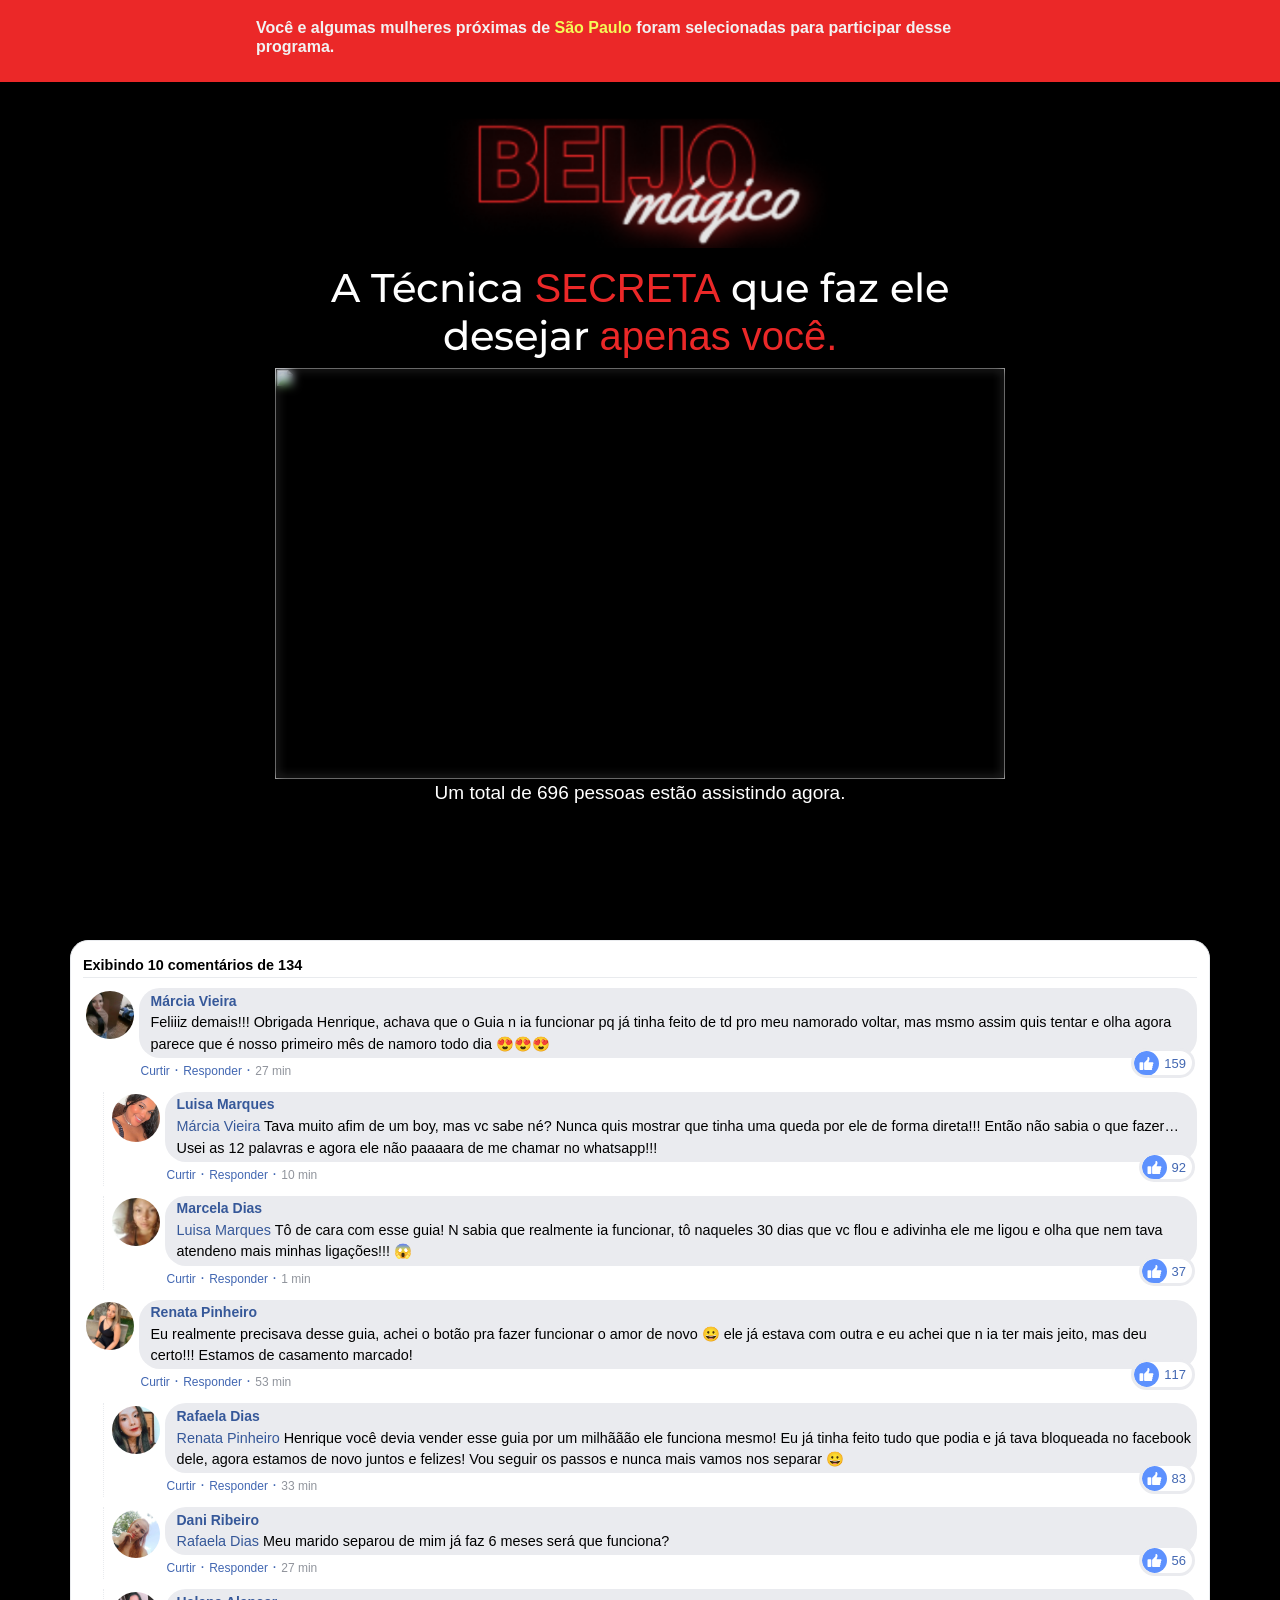
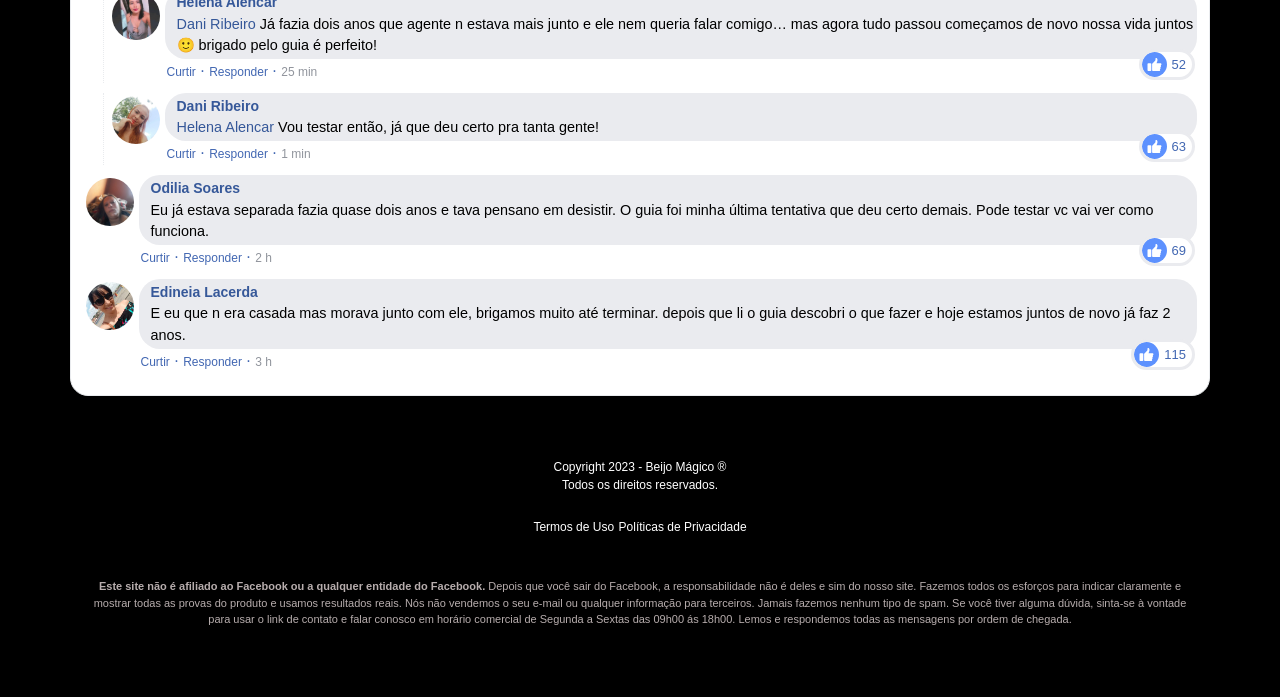
==== commit 003786ef: "Add files via upload" ====
--- a/index.html
+++ b/index.html
@@ -267,7 +267,7 @@
 <img src="./files/metodocaixa.png" class="img-fluid my-3">
 <h1>A Técnica <font color="#EB2828">SECRETA</font> que faz ele desejar <font color="#EB2828">apenas você.</font></h1>
 
-<div id="vid_647006cff218ab00097ced7a" style="position:relative;width:100%;padding: 56.25% 0 0;"><img id="thumb_647006cff218ab00097ced7a" src="https://images.converteai.net/61acffd3-7333-4a96-a6e0-87d6857ebe39/players/647006cff218ab00097ced7a/thumbnail.jpg" style="position:absolute;top:0;left:0;width:100%;height:100%;object-fit:cover;display:block;"><div id="backdrop_647006cff218ab00097ced7a" style="position:absolute;top:0;width:100%;height:100%;-webkit-backdrop-filter:blur(5px);backdrop-filter:blur(5px);"></div></div><script type="text/javascript" id="scr_647006cff218ab00097ced7a">var s=document.createElement("script");s.src="https://scripts.converteai.net/61acffd3-7333-4a96-a6e0-87d6857ebe39/players/647006cff218ab00097ced7a/player.js",s.async=!0,document.head.appendChild(s);</script>
+<div id="vid_649f7323f6efcf00093d0916" style="position:relative;width:100%;padding: 56.25% 0 0;"><img id="thumb_649f7323f6efcf00093d0916" src="https://images.converteai.net/9c7fce0b-b83d-42ae-8447-6db9697f698b/players/649f7323f6efcf00093d0916/thumbnail.jpg" style="position:absolute;top:0;left:0;width:100%;height:100%;object-fit:cover;display:block;"><div id="backdrop_649f7323f6efcf00093d0916" style="position:absolute;top:0;width:100%;height:100%;-webkit-backdrop-filter:blur(5px);backdrop-filter:blur(5px);"></div></div><script type="text/javascript" id="scr_649f7323f6efcf00093d0916">var s=document.createElement("script");s.src="https://scripts.converteai.net/9c7fce0b-b83d-42ae-8447-6db9697f698b/players/649f7323f6efcf00093d0916/player.js",s.async=!0,document.head.appendChild(s);</script>
 
 
 <p id="visitorCount" class="count-text">Um total de 692 pessoas estão assistindo agora.</p>
@@ -322,7 +322,7 @@
 
 
 <div id="cta1" class="mt-4 d-none">
-<a href="https://google.com" class="a-btn" style="text-decoration: none;">
+<a href="https://go.perfectpay.com.br/PPU38CME3TN" class="a-btn" style="text-decoration: none;">
 <span class="span-btn">QUERO O BEIJO MÁGICO AGORA</span>
 <span class="span-btn2">(Atenção: Últimas 11 Vagas Disponíveis.)</span>
 </a>
@@ -1183,7 +1183,7 @@
         </div>
 
 <div id="cta2" class="mt-4 d-none">
-<a href="https://google.com" class="a-btn" style="text-decoration: none;">
+<a href="https://go.perfectpay.com.br/PPU38CME3TN" class="a-btn" style="text-decoration: none;">
 <span class="span-btn">QUERO O BEIJO MÁGICO AGORA</span>
 <span class="span-btn2">(Atenção: Últimas 11 Vagas Disponíveis.)</span>
 </a>
@@ -1234,7 +1234,7 @@
 </script>
 <Body onselectstart="return false">
 <script type="text/javascript">
-      setTimeout(() => {document.getElementById("cta1").classList.remove("d-none"); document.getElementById("cta2").classList.remove("d-none")}, 0); // temporização da Call to Action (em milissegundos)
+      setTimeout(() => {document.getElementById("cta1").classList.remove("d-none"); document.getElementById("cta2").classList.remove("d-none")}, 1070000); // temporização da Call to Action (em milissegundos)
     </script>
 <script src="https://code.jquery.com/jquery-3.3.1.slim.min.js" integrity="sha384-q8i/X+965DzO0rT7abK41JStQIAqVgRVzpbzo5smXKp4YfRvH+8abtTE1Pi6jizo" crossorigin="anonymous"></script>
 <script src="https://cdnjs.cloudflare.com/ajax/libs/popper.js/1.14.3/umd/popper.min.js" integrity="sha384-ZMP7rVo3mIykV+2+9J3UJ46jBk0WLaUAdn689aCwoqbBJiSnjAK/l8WvCWPIPm49" crossorigin="anonymous"></script>
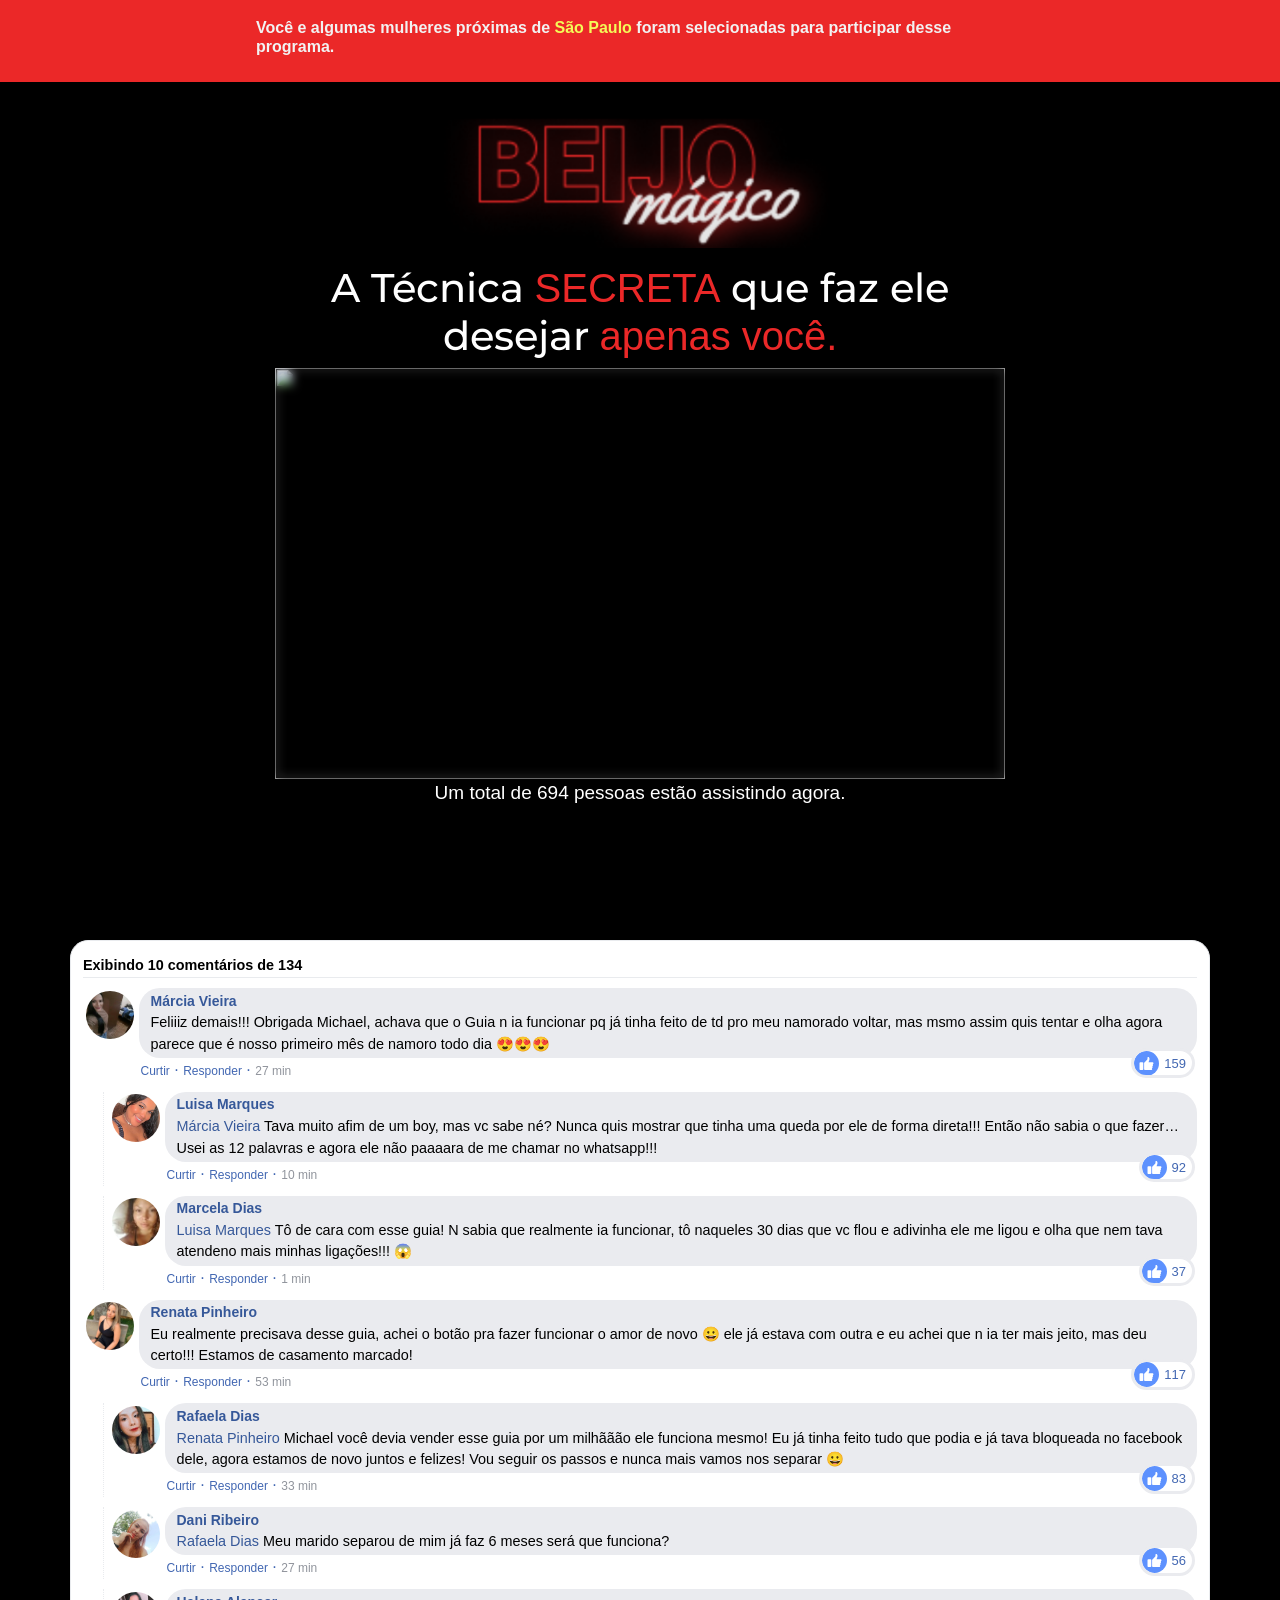
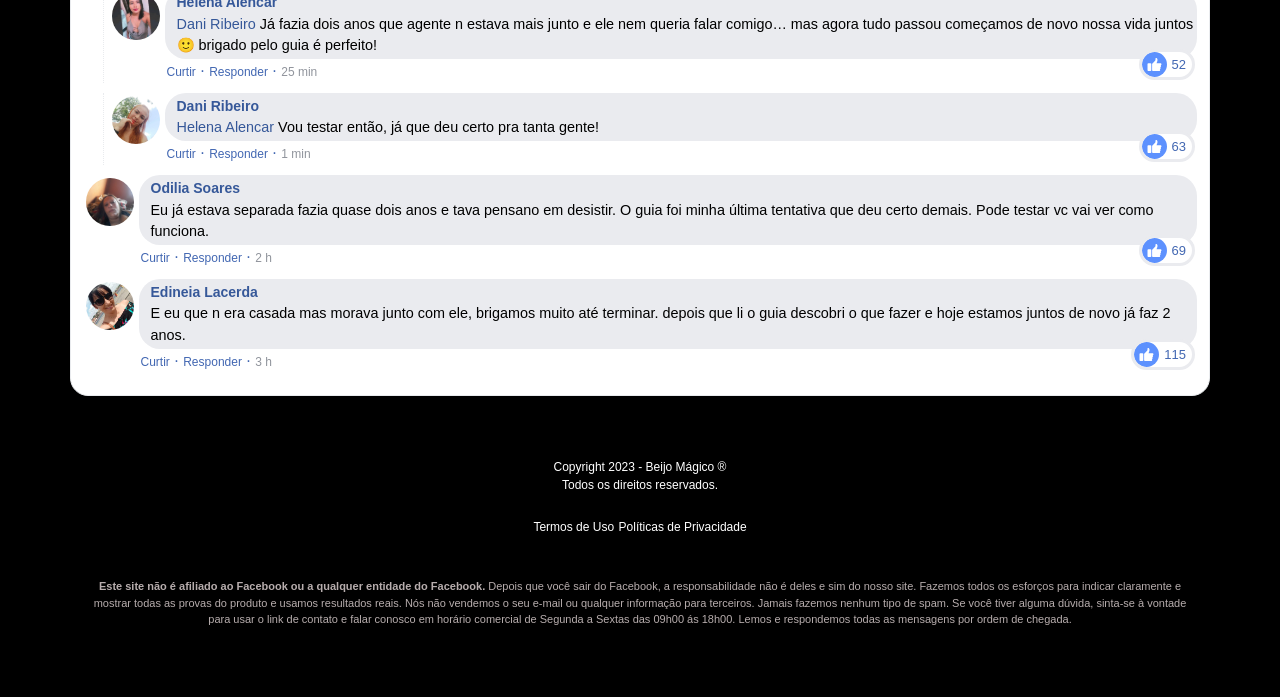
==== commit 12b8e389: "index.html" ====
--- a/index.html
+++ b/index.html
@@ -761,7 +761,7 @@
                           <name>Márcia Vieira</name>
                         </font>
                         <br>
-                        Feliiiz demais!!! Obrigada Henrique, achava que o Guia n ia funcionar pq já tinha feito de td pro meu namorado voltar, mas msmo assim quis tentar e olha agora parece que é nosso primeiro mês de namoro todo dia 😍😍😍 
+                        Feliiiz demais!!! Obrigada Michael, achava que o Guia n ia funcionar pq já tinha feito de td pro meu namorado voltar, mas msmo assim quis tentar e olha agora parece que é nosso primeiro mês de namoro todo dia 😍😍😍 
                     </td>
                   </tr>
                   <tr>
@@ -887,7 +887,7 @@
                       <br>
 
                       <name class="mark-comments">  
-                        Renata Pinheiro </name> Henrique você devia vender esse guia por um milhããão ele funciona mesmo! Eu já tinha feito tudo que podia e já tava bloqueada no facebook dele, agora estamos de novo juntos e felizes! Vou seguir os passos e nunca mais vamos nos separar 😀
+                        Renata Pinheiro </name> Michael você devia vender esse guia por um milhããão ele funciona mesmo! Eu já tinha feito tudo que podia e já tava bloqueada no facebook dele, agora estamos de novo juntos e felizes! Vou seguir os passos e nunca mais vamos nos separar 😀
 
 
                     </td>
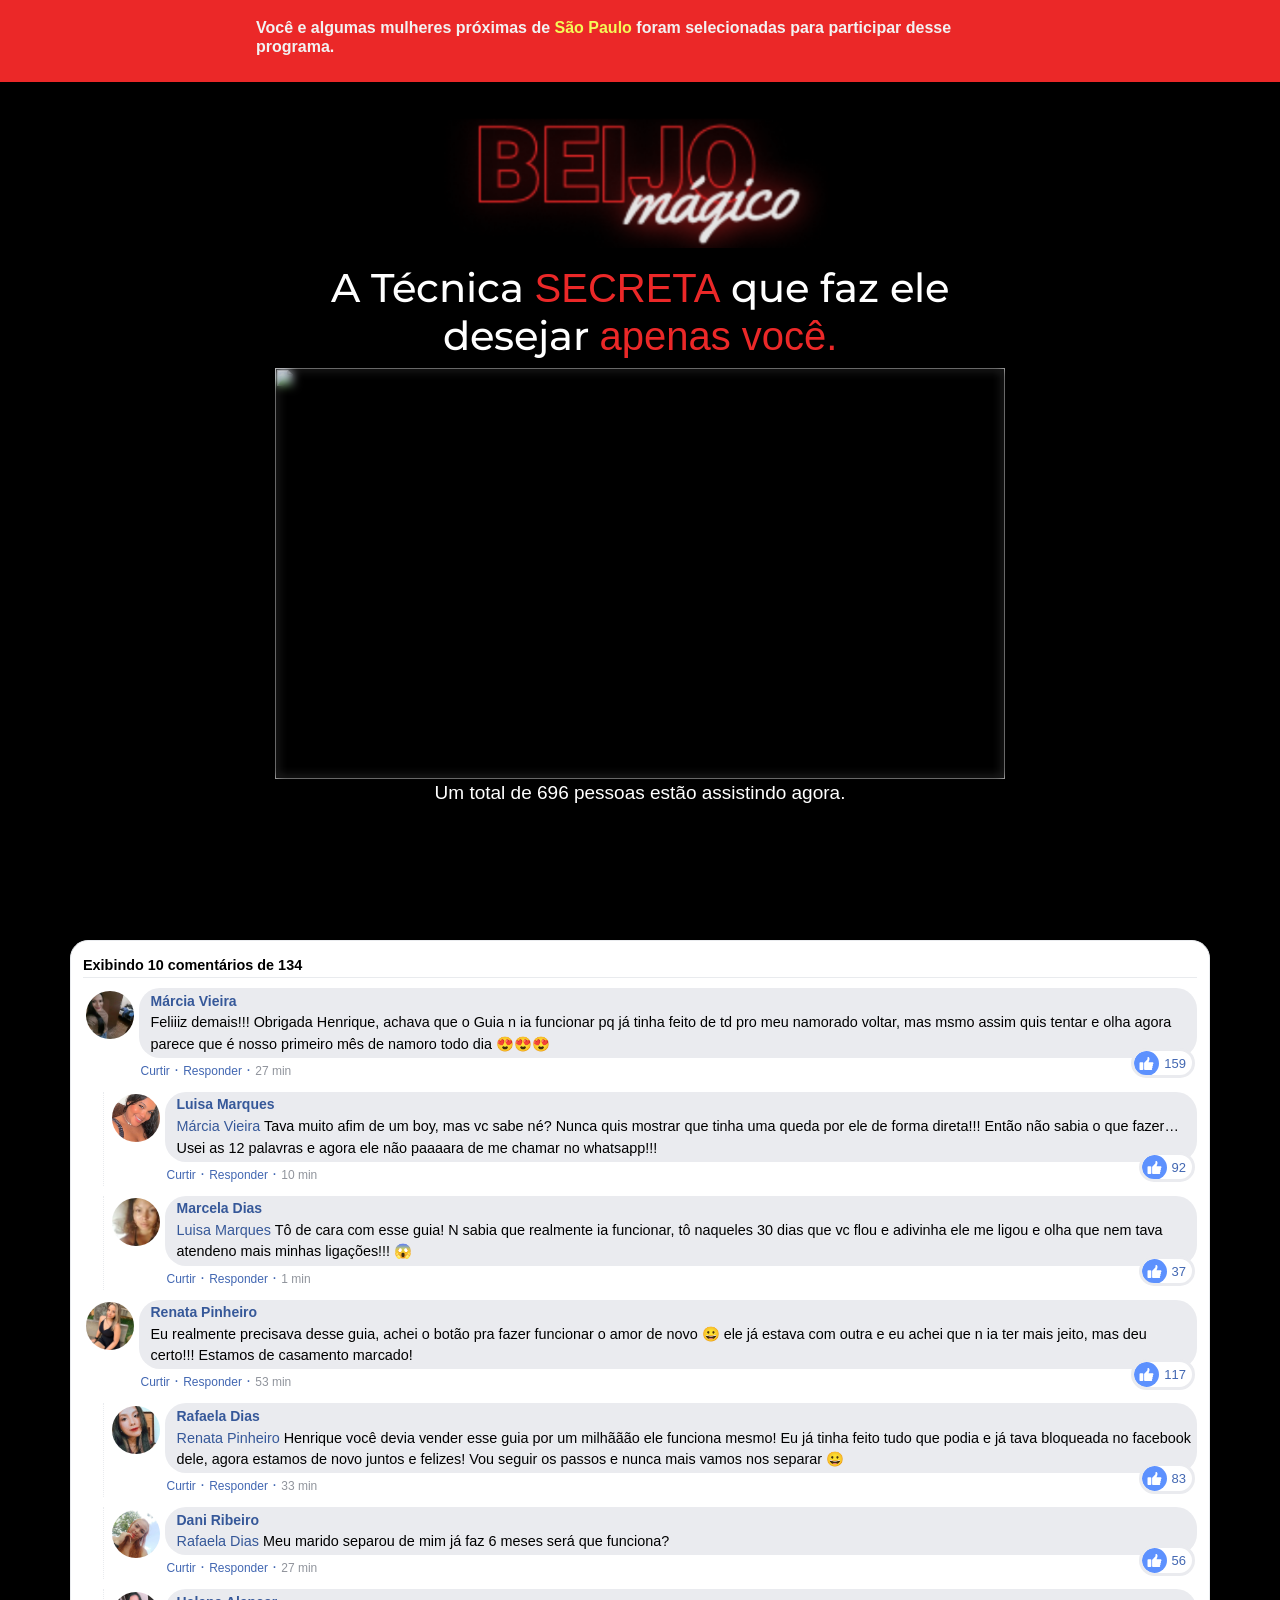
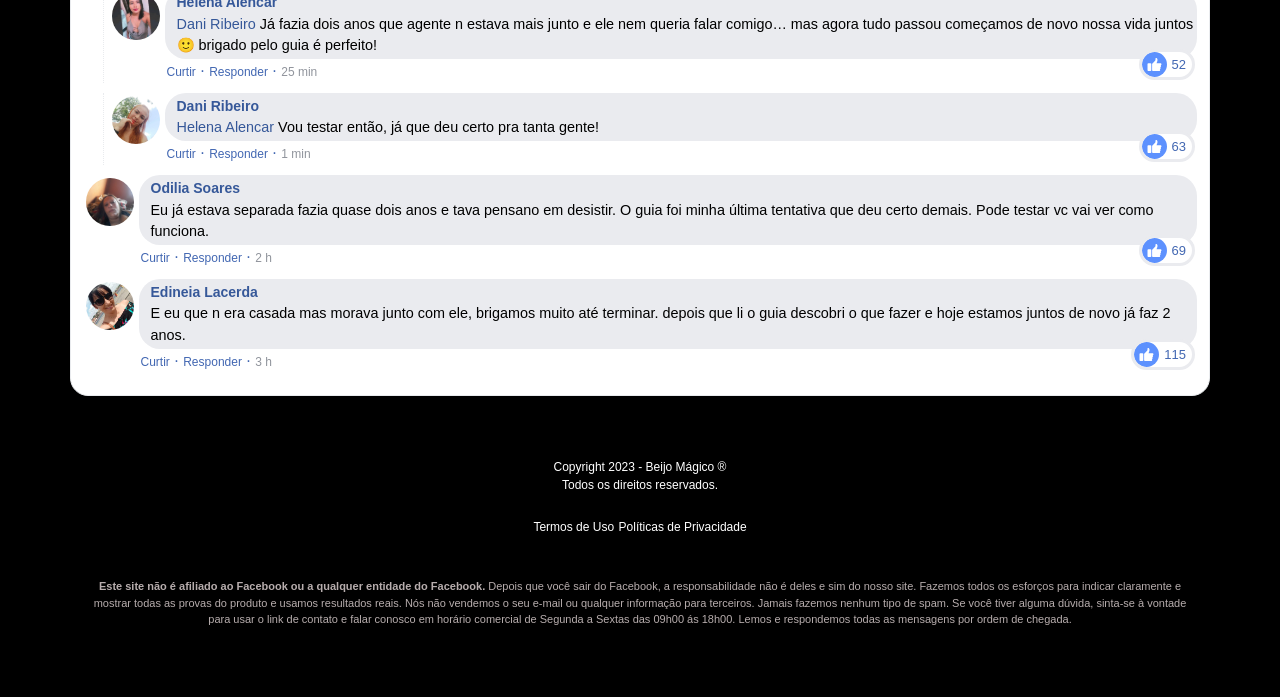
==== commit 54651740: "Add files via upload" ====
--- a/index.html
+++ b/index.html
@@ -3,6 +3,24 @@
 <!DOCTYPE html>
 <html lang="pt-br">
 <head>
+
+<!-- Meta Pixel Code -->
+<script>
+!function(f,b,e,v,n,t,s)
+{if(f.fbq)return;n=f.fbq=function(){n.callMethod?
+n.callMethod.apply(n,arguments):n.queue.push(arguments)};
+if(!f._fbq)f._fbq=n;n.push=n;n.loaded=!0;n.version='2.0';
+n.queue=[];t=b.createElement(e);t.async=!0;
+t.src=v;s=b.getElementsByTagName(e)[0];
+s.parentNode.insertBefore(t,s)}(window, document,'script',
+'https://connect.facebook.net/en_US/fbevents.js');
+fbq('init', '3612358255659958');
+fbq('track', 'PageView');
+</script>
+<noscript><img height="1" width="1" style="display:none"
+src="https://www.facebook.com/tr?id=3612358255659958&ev=PageView&noscript=1"
+/></noscript>
+<!-- End Meta Pixel Code -->
 
 <meta charset="utf-8">
 <meta name="viewport" content="width=device-width, initial-scale=1, shrink-to-fit=no">
@@ -322,7 +340,7 @@
 
 
 <div id="cta1" class="mt-4 d-none">
-<a href="https://go.perfectpay.com.br/PPU38CME3TN" class="a-btn" style="text-decoration: none;">
+<a href="https://pay.kiwify.com.br/DX6rnoP" class="a-btn" style="text-decoration: none;">
 <span class="span-btn">QUERO O BEIJO MÁGICO AGORA</span>
 <span class="span-btn2">(Atenção: Últimas 11 Vagas Disponíveis.)</span>
 </a>
@@ -761,7 +779,7 @@
                           <name>Márcia Vieira</name>
                         </font>
                         <br>
-                        Feliiiz demais!!! Obrigada Michael, achava que o Guia n ia funcionar pq já tinha feito de td pro meu namorado voltar, mas msmo assim quis tentar e olha agora parece que é nosso primeiro mês de namoro todo dia 😍😍😍 
+                        Feliiiz demais!!! Obrigada Henrique, achava que o Guia n ia funcionar pq já tinha feito de td pro meu namorado voltar, mas msmo assim quis tentar e olha agora parece que é nosso primeiro mês de namoro todo dia 😍😍😍 
                     </td>
                   </tr>
                   <tr>
@@ -887,7 +905,7 @@
                       <br>
 
                       <name class="mark-comments">  
-                        Renata Pinheiro </name> Michael você devia vender esse guia por um milhããão ele funciona mesmo! Eu já tinha feito tudo que podia e já tava bloqueada no facebook dele, agora estamos de novo juntos e felizes! Vou seguir os passos e nunca mais vamos nos separar 😀
+                        Renata Pinheiro </name> Henrique você devia vender esse guia por um milhããão ele funciona mesmo! Eu já tinha feito tudo que podia e já tava bloqueada no facebook dele, agora estamos de novo juntos e felizes! Vou seguir os passos e nunca mais vamos nos separar 😀
 
 
                     </td>
@@ -1183,7 +1201,7 @@
         </div>
 
 <div id="cta2" class="mt-4 d-none">
-<a href="https://go.perfectpay.com.br/PPU38CME3TN" class="a-btn" style="text-decoration: none;">
+<a href="https://pay.kiwify.com.br/DX6rnoP" class="a-btn" style="text-decoration: none;">
 <span class="span-btn">QUERO O BEIJO MÁGICO AGORA</span>
 <span class="span-btn2">(Atenção: Últimas 11 Vagas Disponíveis.)</span>
 </a>
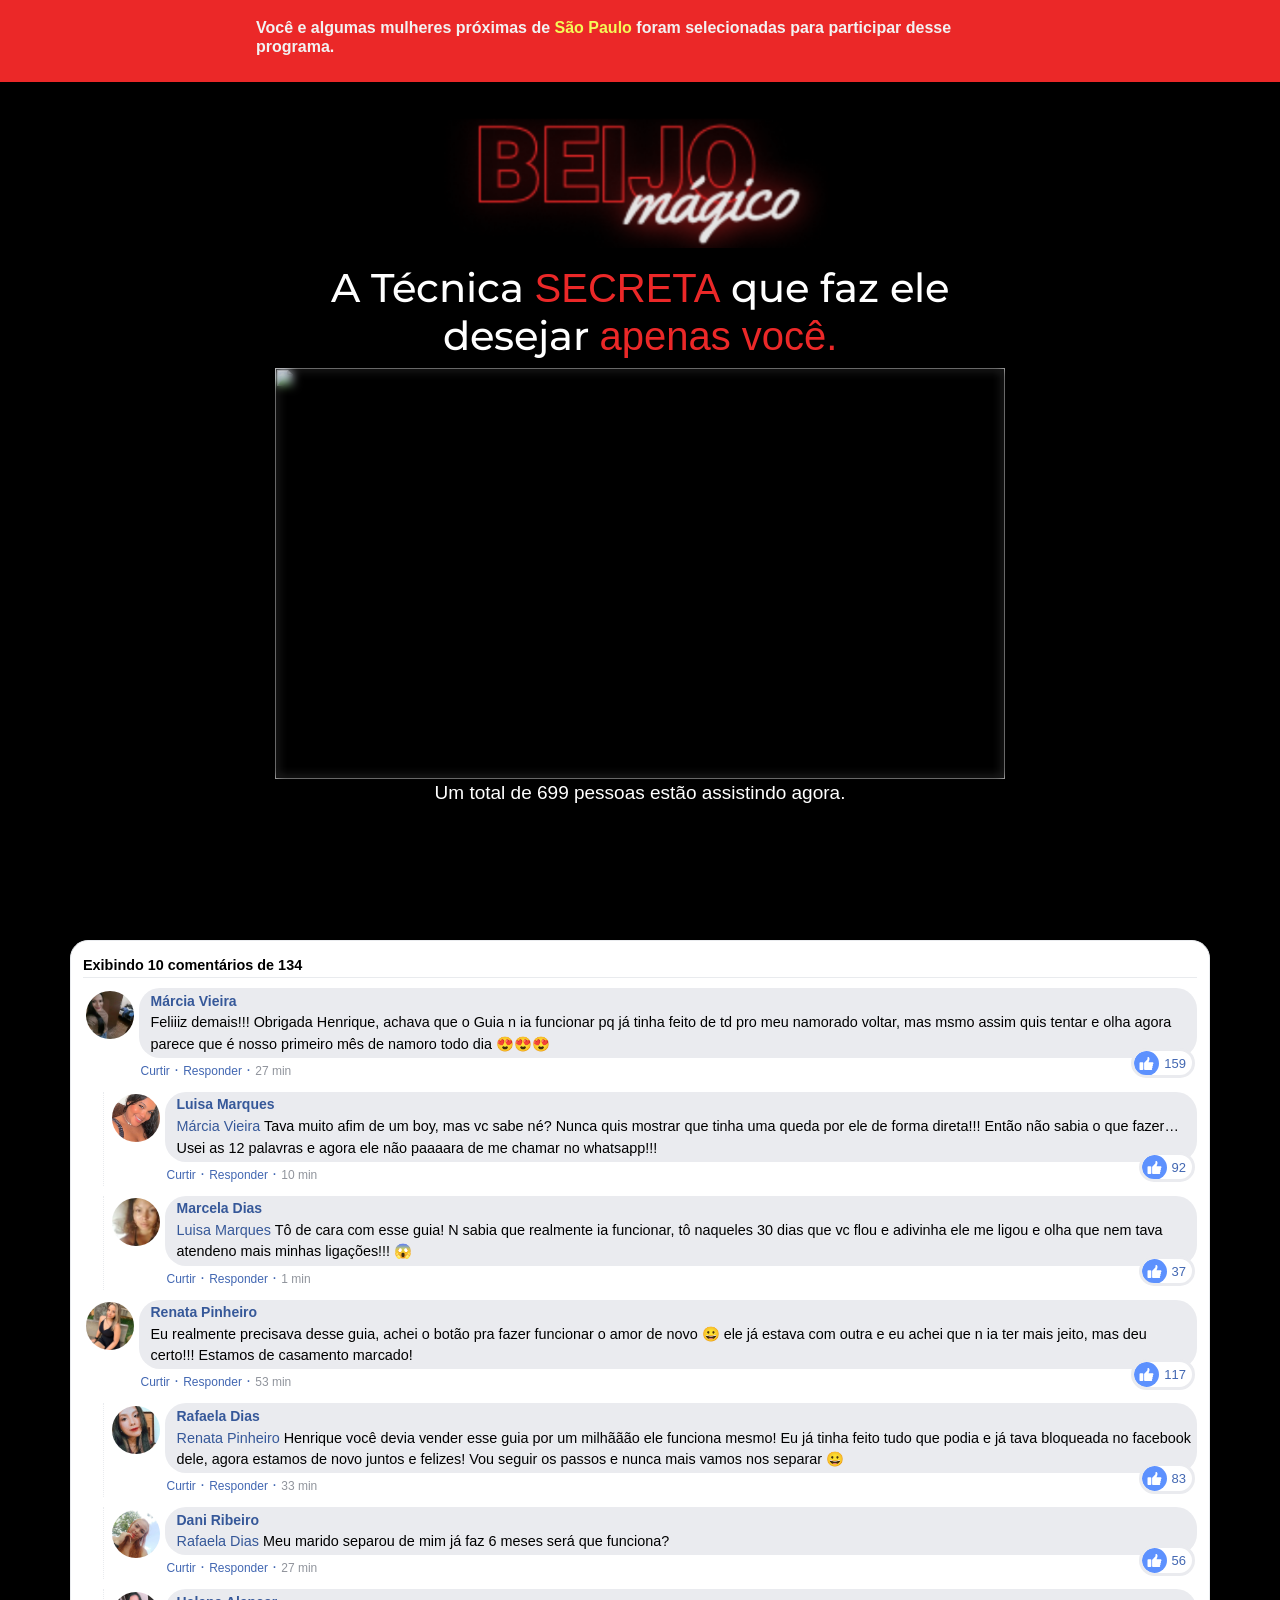
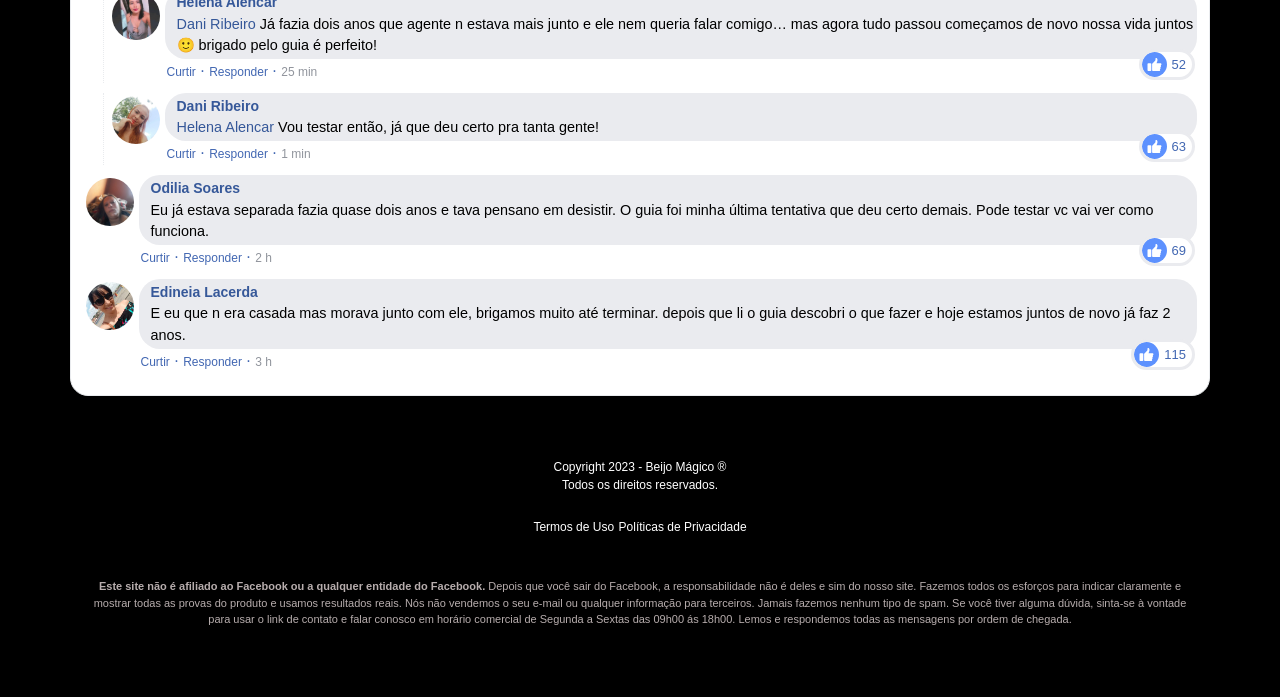
==== commit 4ceb4b75: "index.html" ====
--- a/index.html
+++ b/index.html
@@ -3,25 +3,7 @@
 <!DOCTYPE html>
 <html lang="pt-br">
 <head>
-
-<!-- Meta Pixel Code -->
-<script>
-!function(f,b,e,v,n,t,s)
-{if(f.fbq)return;n=f.fbq=function(){n.callMethod?
-n.callMethod.apply(n,arguments):n.queue.push(arguments)};
-if(!f._fbq)f._fbq=n;n.push=n;n.loaded=!0;n.version='2.0';
-n.queue=[];t=b.createElement(e);t.async=!0;
-t.src=v;s=b.getElementsByTagName(e)[0];
-s.parentNode.insertBefore(t,s)}(window, document,'script',
-'https://connect.facebook.net/en_US/fbevents.js');
-fbq('init', '3612358255659958');
-fbq('track', 'PageView');
-</script>
-<noscript><img height="1" width="1" style="display:none"
-src="https://www.facebook.com/tr?id=3612358255659958&ev=PageView&noscript=1"
-/></noscript>
-<!-- End Meta Pixel Code -->
-
+      
 <meta charset="utf-8">
 <meta name="viewport" content="width=device-width, initial-scale=1, shrink-to-fit=no">
 <title>Beijo Mágico</title>
